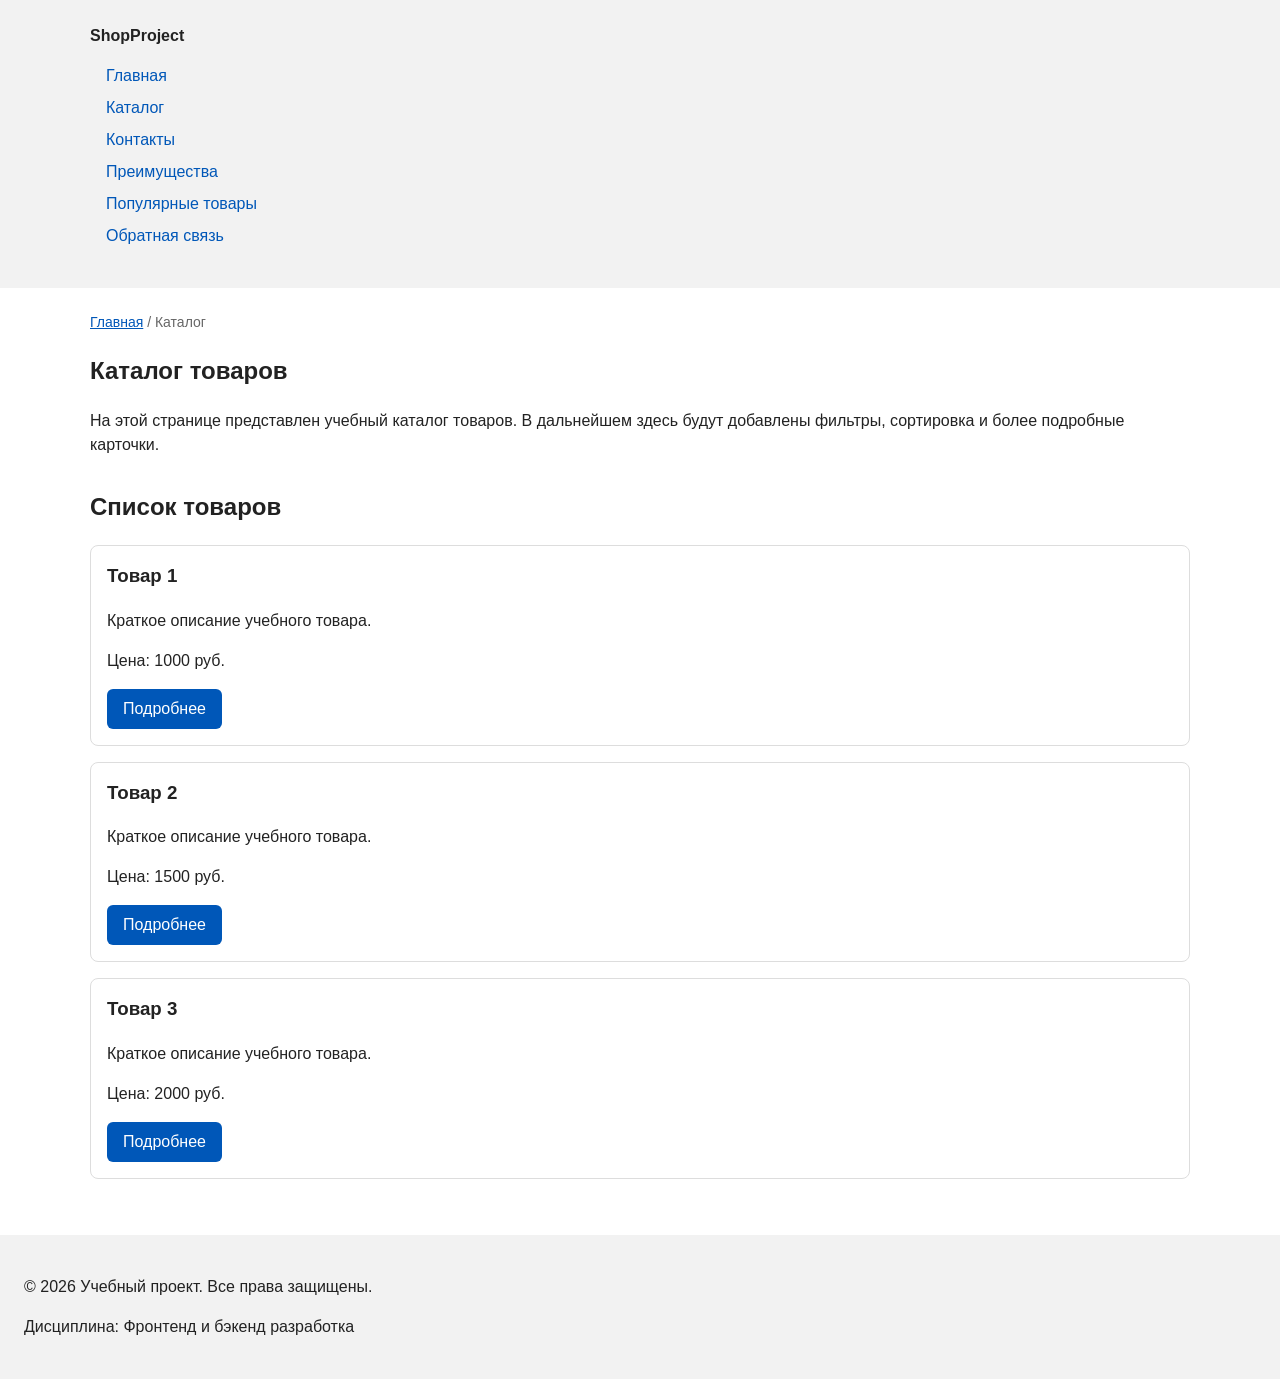
==== catalog.html @ edd0596a "feat: add multi-page structure navigation and anchors" ====
<!DOCTYPE html>
<html lang="ru">
<head>
  <meta charset="UTF-8">
  <meta name="viewport" content="width=device-width, initial-scale=1.0">
  <meta name="description" content="Каталог товаров учебного интернет-магазина.">
  <title>Каталог товаров — Учебный интернет-магазин</title>

  <link rel="stylesheet" href="css/style.css">
    
  <meta property="og:type" content="website">
  <meta property="og:title" content="Учебный интернет-магазин">
  <meta property="og:description" content="Учебный frontend-проект интернет-магазина.">
  <meta property="og:image" content="https://username.github.io/kr1-html-css-shop/images/preview.jpg">
</head>

<body>
  <header>
    <div class="site-header">
      <a class="site-logo" href="index.html">ShopProject</a>

      <nav class="site-nav" aria-label="Основная навигация">
        <ul class="site-nav__list">
          <li><a href="index.html">Главная</a></li>
          <li><a href="catalog.html">Каталог</a></li>
          <li><a href="contacts.html">Контакты</a></li>
          <li><a href="index.html#advantages">Преимущества</a></li>
          <li><a href="index.html#popular">Популярные товары</a></li>
          <li><a href="index.html#contacts">Обратная связь</a></li>
        </ul>
      </nav>
    </div>
  </header>

  <main>
    <nav class="breadcrumbs" aria-label="Хлебные крошки">
      <a href="index.html">Главная</a>
      <span>Каталог</span>
    </nav>

    <section class="section">
      <h1>Каталог товаров</h1>
      <p>
        На этой странице представлен учебный каталог товаров.
        В дальнейшем здесь будут добавлены фильтры, сортировка и более
        подробные карточки.
      </p>
    </section>

    <section class="section">
      <h2>Список товаров</h2>

      <article class="product-card">
        <h3>Товар 1</h3>
        <p>Краткое описание учебного товара.</p>
        <p>Цена: 1000 руб.</p>
        <a class="button" href="index.html#popular">Подробнее</a>
      </article>

      <article class="product-card">
        <h3>Товар 2</h3>
        <p>Краткое описание учебного товара.</p>
        <p>Цена: 1500 руб.</p>
        <a class="button" href="index.html#popular">Подробнее</a>
      </article>

      <article class="product-card">
        <h3>Товар 3</h3>
        <p>Краткое описание учебного товара.</p>
        <p>Цена: 2000 руб.</p>
        <a class="button" href="index.html#popular">Подробнее</a>
      </article>
    </section>
  </main>

  <footer>
    <p>&copy; 2026 Учебный проект. Все права защищены.</p>
    <p>Дисциплина: Фронтенд и бэкенд разработка</p>
  </footer>
</body>
</html>
---- css/style.css ----
/*
  Пока это обычная ссылка, но визуально она оформляется как кнопка.
*/
.button {
  display: inline-block;
  padding: 10px 16px;
  color: #ffffff;
  background-color: #0057b8;
  text-decoration: none;
  border-radius: 6px;
}

/*
  Простое состояние наведения для кнопки.
*/
.button:hover {
  background-color: #003f86;
}

/*
  Дополнительный информационный блок.
*/
.aside-info {
  max-width: 1100px;
  margin: 0 auto 32px;
  padding: 16px;
  border-left: 4px solid #0057b8;
  background-color: #f7f7f7;
}

/*
  Модальное окно.
  Элемент dialog сам умеет открываться поверх страницы.
*/
.order-dialog {
  width: min(100% - 32px, 560px);
  padding: 24px;
  border: none;
  border-radius: 12px;
}

/*
  Затемнение фона за модальным окном.
*/
.order-dialog::backdrop {
  background-color: rgba(0, 0, 0, 0.5);
}

/*
  Поле формы.
  Каждый блок получает нижний отступ.
*/
.form-field {
  margin-bottom: 16px;
}

/*
  Подпись поля.
*/
.form-field label {
  display: block;
  margin-bottom: 6px;
}

/*
  Основные поля формы.
*/
.form-field input,
.form-field select,
.form-field textarea {
  width: 100%;
  padding: 10px 12px;
  border: 1px solid #cccccc;
  border-radius: 6px;
  font: inherit;
}

/*
  Checkbox не должен занимать всю ширину.
*/
.form-field input[type="checkbox"] {
  width: auto;
}

/*
  Подсказка под полем телефона.
*/
.form-field small {
  display: block;
  margin-top: 4px;
  color: #666666;
}

/*
  Видимый фокус для клавиатурной навигации.
*/
.form-field input:focus-visible,
.form-field select:focus-visible,
.form-field textarea:focus-visible,
.form-actions button:focus-visible {
  outline: 2px solid #0057b8;
  outline-offset: 2px;
}

/*
  Подсветка ошибочных полей.
  Атрибут aria-invalid будет добавляться через JavaScript.
*/
[aria-invalid="true"] {
  border-color: #b00020;
}

/*
  Кнопки формы.
*/
.form-actions {
  display: flex;
  gap: 12px;
  margin-top: 20px;
}

/*
  Сообщение об успешной отправке.
*/
.success-message {
  max-width: 1100px;
  margin: 24px auto;
  padding: 16px;
  border-left: 4px solid #168a2f;
  background-color: #eefaf0;
}



/* ===============================
   1. Переменные проекта
   =============================== */
   :root {
        /* Основные цвета проекта */
        --color-bg: #ffffff;
        --color-text: #222222;
        --color-muted: #666666;
        --color-primary: #0057b8;
        --color-primary-dark: #003f86;
        --color-border: #dddddd;
        --color-surface: #f7f7f7;
        --color-surface-accent: #eef5ff;
        --color-danger: #b00020;
        --color-success: #168a2f;
        --color-success-bg: #eefaf0;
        --color-white: #ffffff;
        --gray: #f2f2f2;

        /* Отступы */
        --space-xs: 4px;
        --space-sm: 8px;
        --space-md: 16px;
        --space-lg: 24px;
        --space-xl: 32px;

        /* Скругления */
        --radius-sm: 6px;
        --radius-md: 8px;
        --radius-lg: 12px;

        /* Размеры */
        --container-width: 1100px;
   }
/* ===============================
   2. Базовые стили
   =============================== */
    /* 
    Универсальное правило для всех элементов.
    border-box делает расчёт размеров более понятным:
    width включает content, padding и border.
    */
    * {
        box-sizing: border-box;
    }
    html {
        scroll-behavior: smooth;
    }
    /*
    Убираем стандартный внешний отступ браузера у body.
    Без этого вокруг страницы может появиться белая рамка.
    */
    body {
        margin: 0;
        font-family: Arial, sans-serif;
        line-height: 1.5;
        color: var(--color-text);
        background-color: var(--color-bg);
    }
    /*
    Задаём внутренние отступы для основных областей страницы.
    Это делает содержимое визуально отделённым от краёв окна браузера.
    */
    header,
    main,
    footer {
        padding: var(--space-lg);
    }
    /*
    Оформляем шапку страницы.
    Пока используется простой светло-серый фон. 
    Оформляем подвал страницы тем же фоном,
    чтобы визуально отделить его от основного содержимого.
    */
    header, footer {
         background-color: var(--gray);
    }
    /*
    Ограничиваем ширину содержимого шапки,
    чтобы оно не растягивалось слишком сильно на широких экранах.
    */
    .site-header {
        max-width: 1100px;
        margin: 0 auto;
    }
    /*
    Оформляем текстовый логотип.
    */
    .site-logo {
        font-weight: bold;
        text-decoration: none;
        color: var(--color-text);
    }
    :target {
        outline: 2px dashed var(--color-primary);
        outline-offset: 4px;
    }
/* ===============================
   3. Общие элементы интерфейса
   =============================== */
    a {
        color: var(--color-primary);
    }

    a:hover {
        color: var(--color-primary-dark);
    }

    a:focus-visible {
        outline: 2px solid var(--color-primary);
        outline-offset: 3px;
    }
    .button {
        display: inline-block;
        padding: var(--space-sm) var(--space-md);
        color: var(--color-white);
        background-color: var(--color-primary);
        text-decoration: none;
        border: none;
        border-radius: var(--radius-sm);
        cursor: pointer;
    }

    .button:hover {
        background-color: var(--color-primary-dark);
        color: var(--color-bg);
    }

    .button:focus-visible {
        outline: 2px solid var(--color-primary);
        outline-offset: 3px;
    }

    .button:disabled {
        opacity: 0.6;
        cursor: not-allowed;
    }
    .form-actions button {
        display: inline-block;
        padding: var(--space-sm) var(--space-md);
        color: var(--color-white);
        background-color: var(--color-primary);
        text-decoration: none;
        border: none;
        border-radius: var(--radius-sm);
        cursor: pointer;
    }
    .form-actions button:hover {
        background-color: var(--color-primary-dark);
        color: var(--color-bg);
    }

/* ===============================
   4. Компоненты страницы
   =============================== */
   /*
    Убираем стандартные отступы и маркеры списка навигации.
    */
    .site-nav__list {
        padding: 0;
        margin: var(--space-md);
        list-style: none;
    }

    /*
    Добавляем расстояние между пунктами меню.
    */
    .site-nav__list li {
        margin-bottom: var(--space-sm);
    }

    /*
    Оформляем ссылки меню.
    */
    .site-nav__list a {
        color: var(--color-primary);
        text-decoration: none;
    }

    /*
    При наведении мыши подчёркиваем ссылку.
    Подробно состояния интерфейса будут рассмотрены в практической работе 1.7.
    */
    .site-nav__list a:hover {
         text-decoration: underline;
    }
    .hero {
        max-width: var(--container-width);
        margin: 0 auto var(--space-xl);
        padding: var(--space-xl) var(--space-lg);
        background-color: var(--color-surface-accent);
        border-radius: var(--radius-lg);
    }

    .section {
        max-width: var(--container-width);
        margin: 0 auto var(--space-xl);
    }

    .section h2 {
        margin-top: 0;
    }
    .product-card {
        margin-bottom: var(--space-md);
        padding: var(--space-md);
        border: 1px solid var(--color-border);
        border-radius: var(--radius-md);
        background-color: var(--color-bg);
    }

    .product-card:hover {
         border-color: var(--color-primary);
    }

    .product-card h3 {
         margin-top: 0;
    }
    .aside-info {
        max-width: var(--container-width);
        margin: 0 auto var(--space-xl);
        padding: var(--space-md);
        border-left: 4px solid var(--color-primary);
        background-color: var(--color-surface);
    }
    .breadcrumbs {
        max-width: var(--container-width);
        margin: 0 auto var(--space-md);
        font-size: 14px;
        color: var(--color-muted);
    }

    .breadcrumbs a {
        color: var(--color-primary);
    }

    .breadcrumbs span::before {
        content: " / ";
        color: var(--color-muted);
    }

/* ===============================
   5. Форма и модальное окно
   =============================== */
    .order-dialog {
        width: min(100% - 32px, 560px);
        padding: var(--space-lg);
        border: none;
        border-radius: var(--radius-lg);
    }
    .order-dialog::backdrop {
        background-color: rgba(0, 0, 0, 0.5);
    }
    .form-field {
        margin-bottom: var(--space-md);
    }
    .form-field label {
        display: block;
        margin-bottom: var(--space-xs);
    }
    .form-field input,
    .form-field select,
    .form-field textarea {
        width: 100%;
        padding: 10px 12px;
        border: 1px solid var(--color-border);
        border-radius: var(--radius-sm);
        font: inherit;
    }
    .form-field input[type="checkbox"] {
        width: auto;
    }
    .form-field small {
        display: block;
        margin-top: var(--space-xs);
        color: var(--color-muted);
    }
    .form-field input:hover,
    .form-field select:hover,
    .form-field textarea:hover {
        border-color: var(--color-primary);
    }
    .form-field input:focus-visible,
    .form-field select:focus-visible,
    .form-field textarea:focus-visible,
    .form-actions button:focus-visible {
        outline: 2px solid var(--color-primary);
        outline-offset: 3px;
    }
    [aria-invalid="true"] {
        border-color: var(--color-danger);
    }
    .success-message {
        max-width: var(--container-width);
        margin: var(--space-lg) auto;
        padding: var(--space-md);
        border-left: 4px solid var(--color-success);
        background-color: var(--color-success-bg);
    }
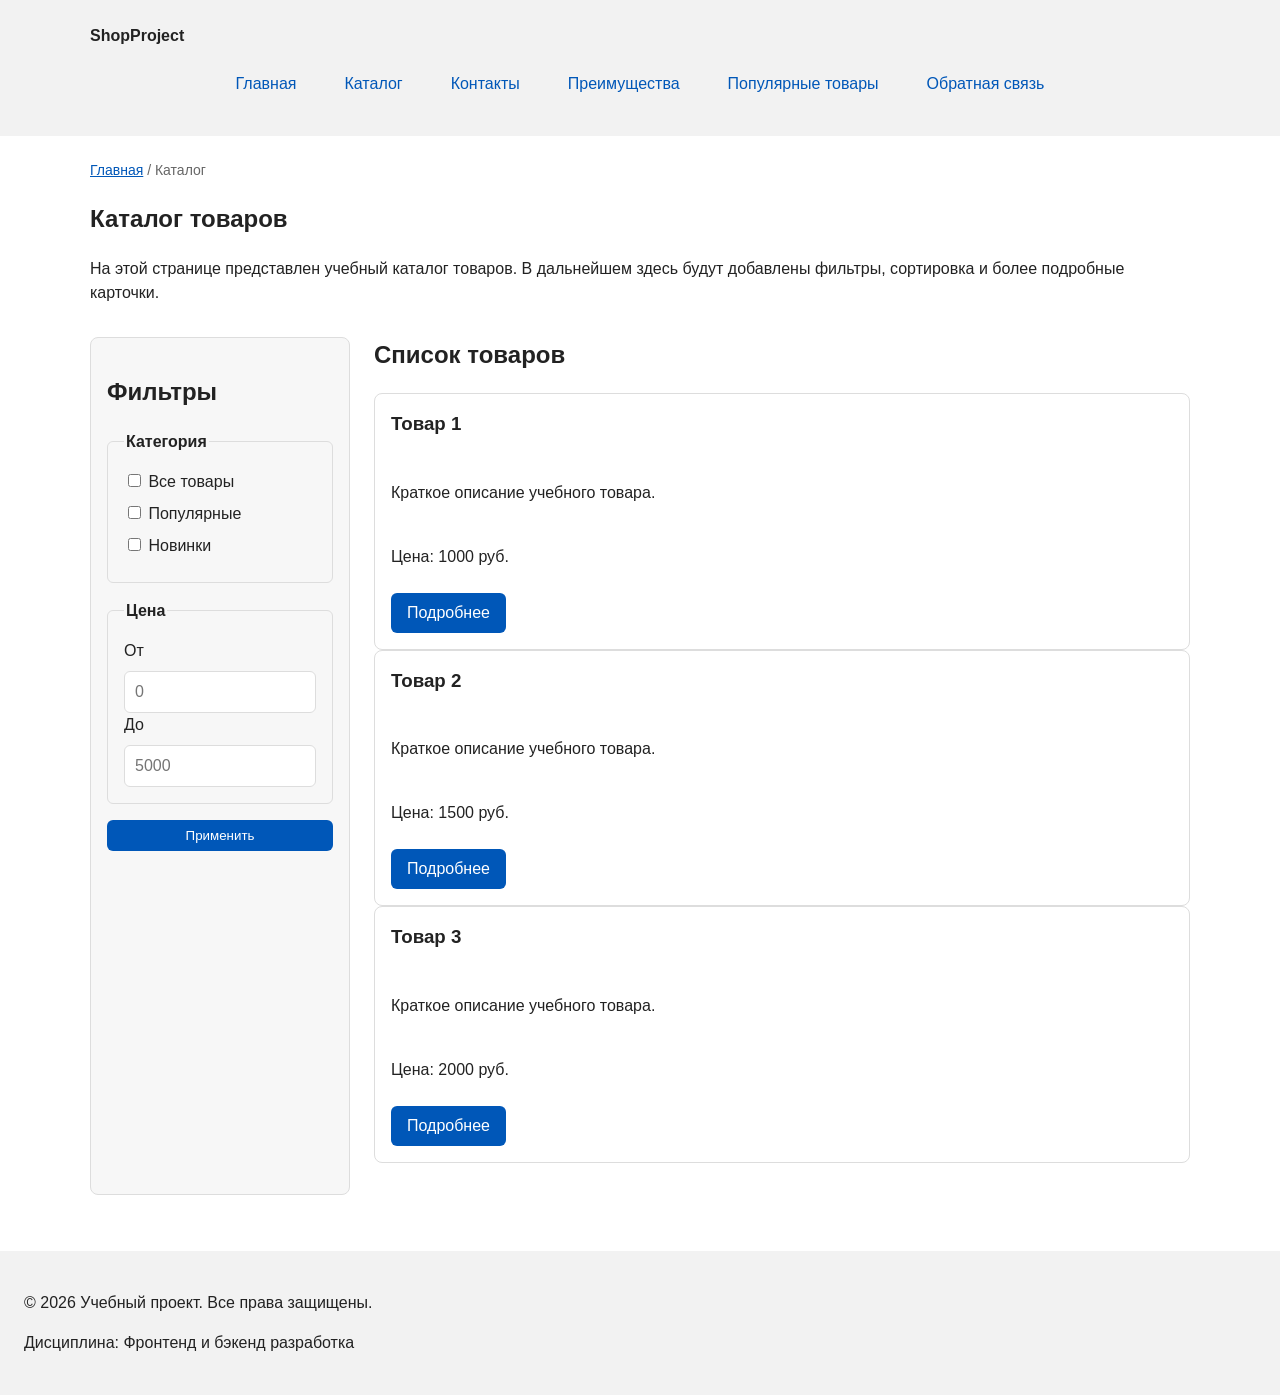
==== commit 12c5af22: "feat: add flex navigation and grid catalog layout" ====
--- a/catalog.html
+++ b/catalog.html
@@ -46,31 +46,72 @@
         подробные карточки.
       </p>
     </section>
+    <section class="catalog-layout">
+      <aside class="catalog-filters">
+        <h2>Фильтры</h2>
 
-    <section class="section">
-      <h2>Список товаров</h2>
+        <form class="filters-form" action="#" method="get">
+          <fieldset>
+            <legend>Категория</legend>
 
-      <article class="product-card">
-        <h3>Товар 1</h3>
-        <p>Краткое описание учебного товара.</p>
-        <p>Цена: 1000 руб.</p>
-        <a class="button" href="index.html#popular">Подробнее</a>
-      </article>
+            <label>
+              <input type="checkbox" name="category" value="all">
+              Все товары
+            </label>
 
-      <article class="product-card">
-        <h3>Товар 2</h3>
-        <p>Краткое описание учебного товара.</p>
-        <p>Цена: 1500 руб.</p>
-        <a class="button" href="index.html#popular">Подробнее</a>
-      </article>
+            <label>
+              <input type="checkbox" name="category" value="popular">
+              Популярные
+            </label>
 
-      <article class="product-card">
-        <h3>Товар 3</h3>
-        <p>Краткое описание учебного товара.</p>
-        <p>Цена: 2000 руб.</p>
-        <a class="button" href="index.html#popular">Подробнее</a>
-      </article>
+            <label>
+              <input type="checkbox" name="category" value="new">
+              Новинки
+            </label>
+          </fieldset>
+
+          <fieldset>
+            <legend>Цена</legend>
+
+            <label for="price-from">От</label>
+            <input id="price-from" name="price-from" type="number" min="0" placeholder="0">
+
+            <label for="price-to">До</label>
+            <input id="price-to" name="price-to" type="number" min="0" placeholder="5000">
+          </fieldset>
+
+          <button class="button" type="submit">Применить</button>
+        </form>
+      </aside>
+
+      <section class="catalog-products">
+        <section class="section">
+          <h2>Список товаров</h2>
+
+          <article class="product-card">
+            <h3>Товар 1</h3>
+            <p>Краткое описание учебного товара.</p>
+            <p>Цена: 1000 руб.</p>
+            <a class="button" href="index.html#popular">Подробнее</a>
+          </article>
+
+          <article class="product-card">
+            <h3>Товар 2</h3>
+            <p>Краткое описание учебного товара.</p>
+            <p>Цена: 1500 руб.</p>
+            <a class="button" href="index.html#popular">Подробнее</a>
+          </article>
+
+          <article class="product-card">
+            <h3>Товар 3</h3>
+            <p>Краткое описание учебного товара.</p>
+            <p>Цена: 2000 руб.</p>
+            <a class="button" href="index.html#popular">Подробнее</a>
+          </article>
+        </section>
+      </section>
     </section>
+
   </main>
 
   <footer>
--- a/css/style.css
+++ b/css/style.css
@@ -290,12 +290,16 @@
    /*
     Убираем стандартные отступы и маркеры списка навигации.
     */
-    .site-nav__list {
-        padding: 0;
-        margin: var(--space-md);
-        list-style: none;
-    }
-
+  .site-nav__list {
+      display: flex;
+      flex-wrap: wrap;
+      justify-content: center;
+      align-items: center;
+      gap: var(--space-md);
+      padding: 0;
+      margin: var(--space-md) 0 0;
+      list-style: none;
+  }
     /*
     Добавляем расстояние между пунктами меню.
     */
@@ -307,16 +311,19 @@
     Оформляем ссылки меню.
     */
     .site-nav__list a {
+        display: inline-block;
+        padding: var(--space-sm) var(--space-md);
         color: var(--color-primary);
         text-decoration: none;
-    }
-
+        border-radius: var(--radius-sm);
+    }
     /*
     При наведении мыши подчёркиваем ссылку.
     Подробно состояния интерфейса будут рассмотрены в практической работе 1.7.
     */
     .site-nav__list a:hover {
-         text-decoration: underline;
+        color: var(--color-white);
+        background-color: var(--color-primary);
     }
     .hero {
         max-width: var(--container-width);
@@ -330,22 +337,31 @@
         max-width: var(--container-width);
         margin: 0 auto var(--space-xl);
     }
-
     .section h2 {
         margin-top: 0;
     }
+    .products-grid {
+        display: grid;
+        grid-template-columns: repeat(3, 1fr);
+        gap: var(--space-lg);
+    }
     .product-card {
-        margin-bottom: var(--space-md);
+        display: flex;
+        flex-direction: column;
+        gap: var(--space-sm);
+        margin-bottom: 0;
         padding: var(--space-md);
         border: 1px solid var(--color-border);
         border-radius: var(--radius-md);
         background-color: var(--color-bg);
     }
-
+    .product-card .button {
+        margin-top: auto;
+        align-self: flex-start;
+    }
     .product-card:hover {
          border-color: var(--color-primary);
     }
-
     .product-card h3 {
          margin-top: 0;
     }
@@ -371,6 +387,56 @@
         content: " / ";
         color: var(--color-muted);
     }
+    .catalog-layout {
+      max-width: var(--container-width);
+      margin: 0 auto var(--space-xl);
+      display: grid;
+      grid-template-columns: 260px 1fr;
+      grid-template-areas: "filters products";
+      gap: var(--space-lg);
+    }
+
+    .catalog-filters {
+      grid-area: filters;
+      padding: var(--space-md);
+      border: 1px solid var(--color-border);
+      border-radius: var(--radius-md);
+      background-color: var(--color-surface);
+    }
+
+    .catalog-products {
+      grid-area: products;
+    }
+    .filters-form {
+      display: grid;
+      gap: var(--space-md);
+    }
+
+    .filters-form fieldset {
+      margin: 0;
+      padding: var(--space-md);
+      border: 1px solid var(--color-border);
+      border-radius: var(--radius-sm);
+    }
+
+    .filters-form legend {
+      font-weight: 700;
+    }
+
+    .filters-form label {
+      display: block;
+      margin-bottom: var(--space-sm);
+    }
+
+    .filters-form input[type="number"] {
+      width: 100%;
+      padding: 8px 10px;
+      border: 1px solid var(--color-border);
+      border-radius: var(--radius-sm);
+      font: inherit;
+    }
+
+
 
 /* ===============================
    5. Форма и модальное окно
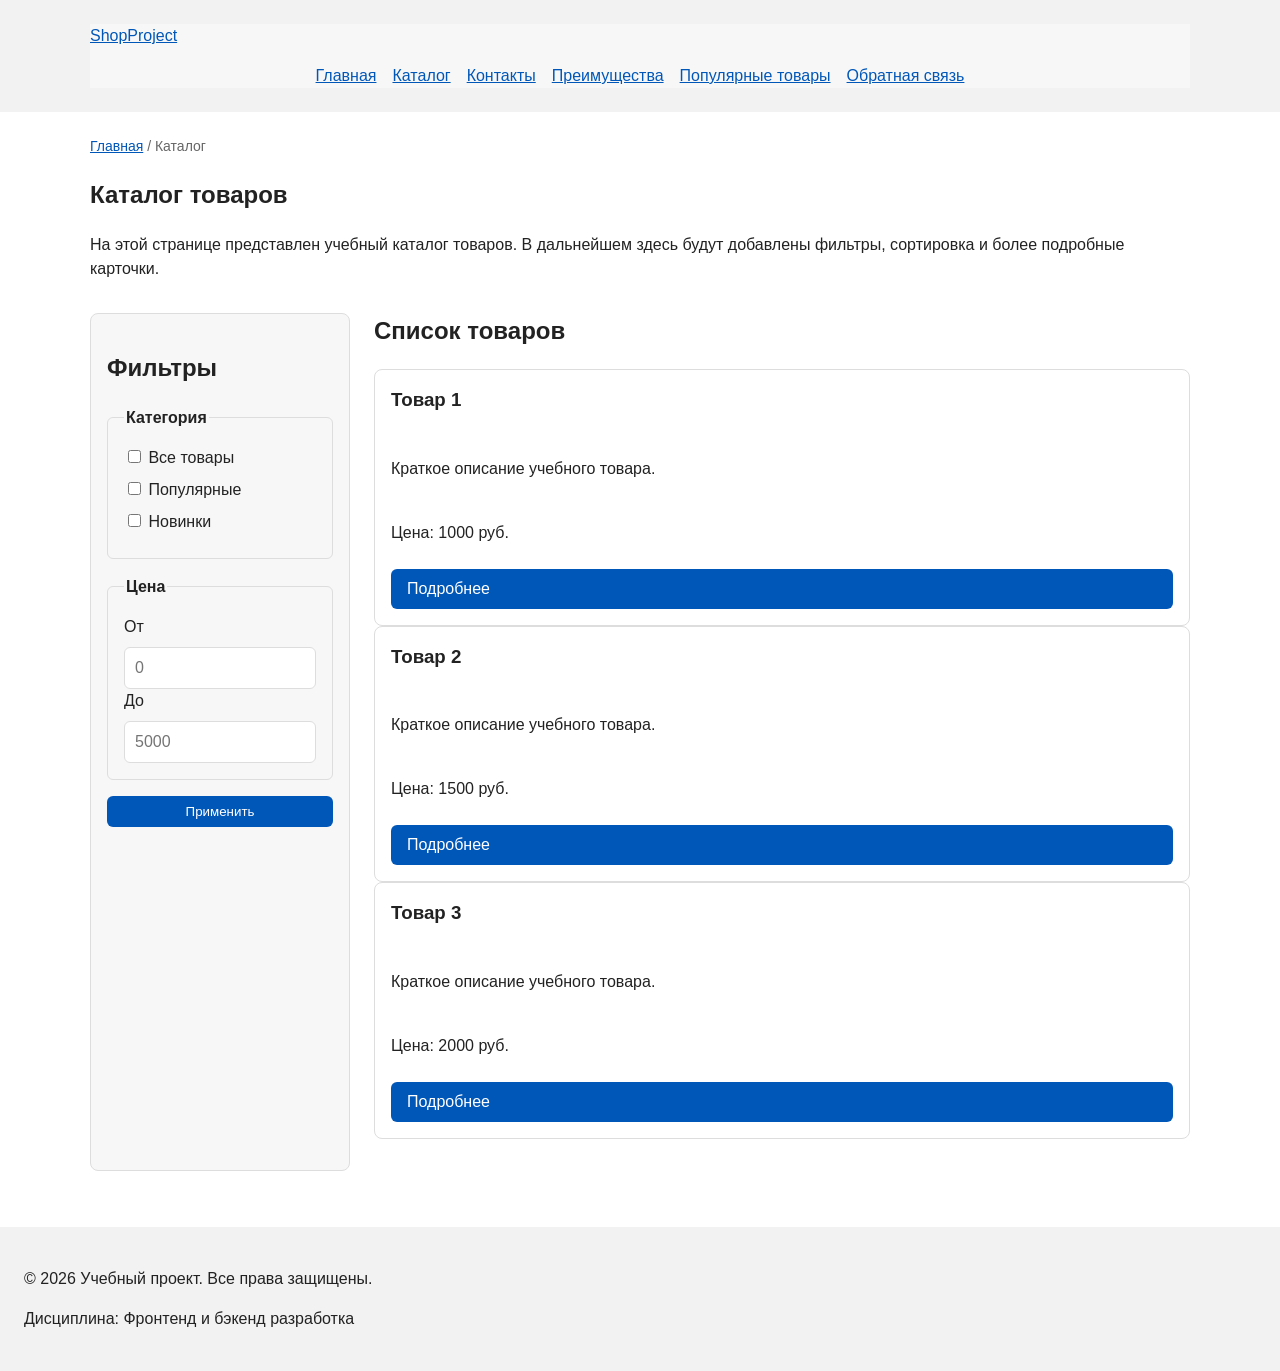
==== commit d705d109: "refactor: apply BEM naming to CSS classes" ====
--- a/catalog.html
+++ b/catalog.html
@@ -34,8 +34,8 @@
 
   <main>
     <nav class="breadcrumbs" aria-label="Хлебные крошки">
-      <a href="index.html">Главная</a>
-      <span>Каталог</span>
+      <a class="breadcrumbs__link" href="index.html">Главная</a>
+      <span class="breadcrumbs__current">Каталог</span>
     </nav>
 
     <section class="section">
--- a/css/style.css
+++ b/css/style.css
@@ -216,14 +216,21 @@
     .site-header {
         max-width: 1100px;
         margin: 0 auto;
+        background-color: var(--color-surface);
     }
     /*
     Оформляем текстовый логотип.
     */
-    .site-logo {
-        font-weight: bold;
+    .site-header__inner {
+        max-width: var(--container-width);
+        margin: 0 auto;
+        padding: var(--space-lg);
+    }
+
+    .site-header__logo {
+        font-weight: 700;
+        color: var(--color-text);
         text-decoration: none;
-        color: var(--color-text);
     }
     :target {
         outline: 2px dashed var(--color-primary);
@@ -290,7 +297,17 @@
    /*
     Убираем стандартные отступы и маркеры списка навигации.
     */
-  .site-nav__list {
+    .site-nav__list {
+        display: flex;
+        flex-wrap: wrap;
+        justify-content: center;
+        align-items: center;
+        gap: var(--space-md);
+        padding: 0;
+        margin: var(--space-md) 0 0;
+        list-style: none;
+    }
+    .site-nav__list {
       display: flex;
       flex-wrap: wrap;
       justify-content: center;
@@ -299,32 +316,31 @@
       padding: 0;
       margin: var(--space-md) 0 0;
       list-style: none;
-  }
-    /*
-    Добавляем расстояние между пунктами меню.
-    */
-    .site-nav__list li {
-        margin-bottom: var(--space-sm);
-    }
-
-    /*
-    Оформляем ссылки меню.
-    */
-    .site-nav__list a {
-        display: inline-block;
-        padding: var(--space-sm) var(--space-md);
-        color: var(--color-primary);
-        text-decoration: none;
-        border-radius: var(--radius-sm);
-    }
-    /*
-    При наведении мыши подчёркиваем ссылку.
-    Подробно состояния интерфейса будут рассмотрены в практической работе 1.7.
-    */
-    .site-nav__list a:hover {
-        color: var(--color-white);
-        background-color: var(--color-primary);
-    }
+    }
+
+    .site-nav__link {
+      display: inline-block;
+      padding: var(--space-sm) var(--space-md);
+      color: var(--color-primary);
+      text-decoration: none;
+      border-radius: var(--radius-sm);
+    }
+
+    .site-nav__link:hover {
+      color: var(--color-white);
+      background-color: var(--color-primary);
+    }
+
+    .site-nav__link:focus-visible {
+      outline: 2px solid var(--color-primary);
+      outline-offset: 3px;
+    }
+
+    .site-nav__link--active {
+      color: var(--color-white);
+      background-color: var(--color-primary);
+    }
+
     .hero {
         max-width: var(--container-width);
         margin: 0 auto var(--space-xl);
@@ -346,24 +362,50 @@
         gap: var(--space-lg);
     }
     .product-card {
-        display: flex;
-        flex-direction: column;
-        gap: var(--space-sm);
-        margin-bottom: 0;
-        padding: var(--space-md);
-        border: 1px solid var(--color-border);
-        border-radius: var(--radius-md);
-        background-color: var(--color-bg);
-    }
-    .product-card .button {
-        margin-top: auto;
-        align-self: flex-start;
+      display: flex;
+      flex-direction: column;
+      gap: var(--space-sm);
+      padding: var(--space-md);
+      border: 1px solid var(--color-border);
+      border-radius: var(--radius-md);
+      background-color: var(--color-bg);
     }
     .product-card:hover {
-         border-color: var(--color-primary);
+      border-color: var(--color-primary);
     }
     .product-card h3 {
          margin-top: 0;
+    }
+    .product-card--featured {
+      border-color: var(--color-primary);
+    }
+
+    .product-card--discount {
+      border-color: var(--color-danger);
+    }
+
+    .product-card__title {
+      margin: 0;
+      color: var(--color-text);
+    }
+
+    .product-card__description {
+      margin: 0;
+      color: var(--color-muted);
+    }
+
+    .product-card__price {
+      margin: 0;
+      font-weight: 700;
+    }
+
+    .product-card--discount .product-card__price {
+      color: var(--color-danger);
+    }
+
+    .product-card__button {
+      margin-top: auto;
+      align-self: flex-start;
     }
     .aside-info {
         max-width: var(--container-width);
@@ -373,10 +415,19 @@
         background-color: var(--color-surface);
     }
     .breadcrumbs {
-        max-width: var(--container-width);
-        margin: 0 auto var(--space-md);
-        font-size: 14px;
-        color: var(--color-muted);
+      max-width: var(--container-width);
+      margin: 0 auto var(--space-md);
+      font-size: 14px;
+      color: var(--color-muted);
+    }
+
+    .breadcrumbs__link {
+      color: var(--color-primary);
+    }
+
+    .breadcrumbs__current::before {
+      content: " / ";
+      color: var(--color-muted);
     }
 
     .breadcrumbs a {
@@ -496,3 +547,48 @@
         border-left: 4px solid var(--color-success);
         background-color: var(--color-success-bg);
     }
+    .order-form__field {
+      margin-bottom: var(--space-md);
+    }
+
+    .order-form__label {
+      display: block;
+      margin-bottom: var(--space-xs);
+    }
+
+    .order-form__input,
+    .order-form__select,
+    .order-form__textarea {
+      width: 100%;
+      padding: 10px 12px;
+      border: 1px solid var(--color-border);
+      border-radius: var(--radius-sm);
+      font: inherit;
+    }
+
+    .order-form__input:hover,
+    .order-form__select:hover,
+    .order-form__textarea:hover {
+      border-color: var(--color-primary);
+    }
+
+    .order-form__input:focus-visible,
+    .order-form__select:focus-visible,
+    .order-form__textarea:focus-visible {
+      outline: 2px solid var(--color-primary);
+      outline-offset: 3px;
+    }
+
+    .order-form__actions {
+      display: flex;
+      gap: var(--space-md);
+      margin-top: var(--space-lg);
+    }
+    .order-dialog::backdrop {
+      background-color: rgba(0, 0, 0, 0.5);
+    }
+
+    .order-dialog__title {
+      margin-top: 0;
+    }
+
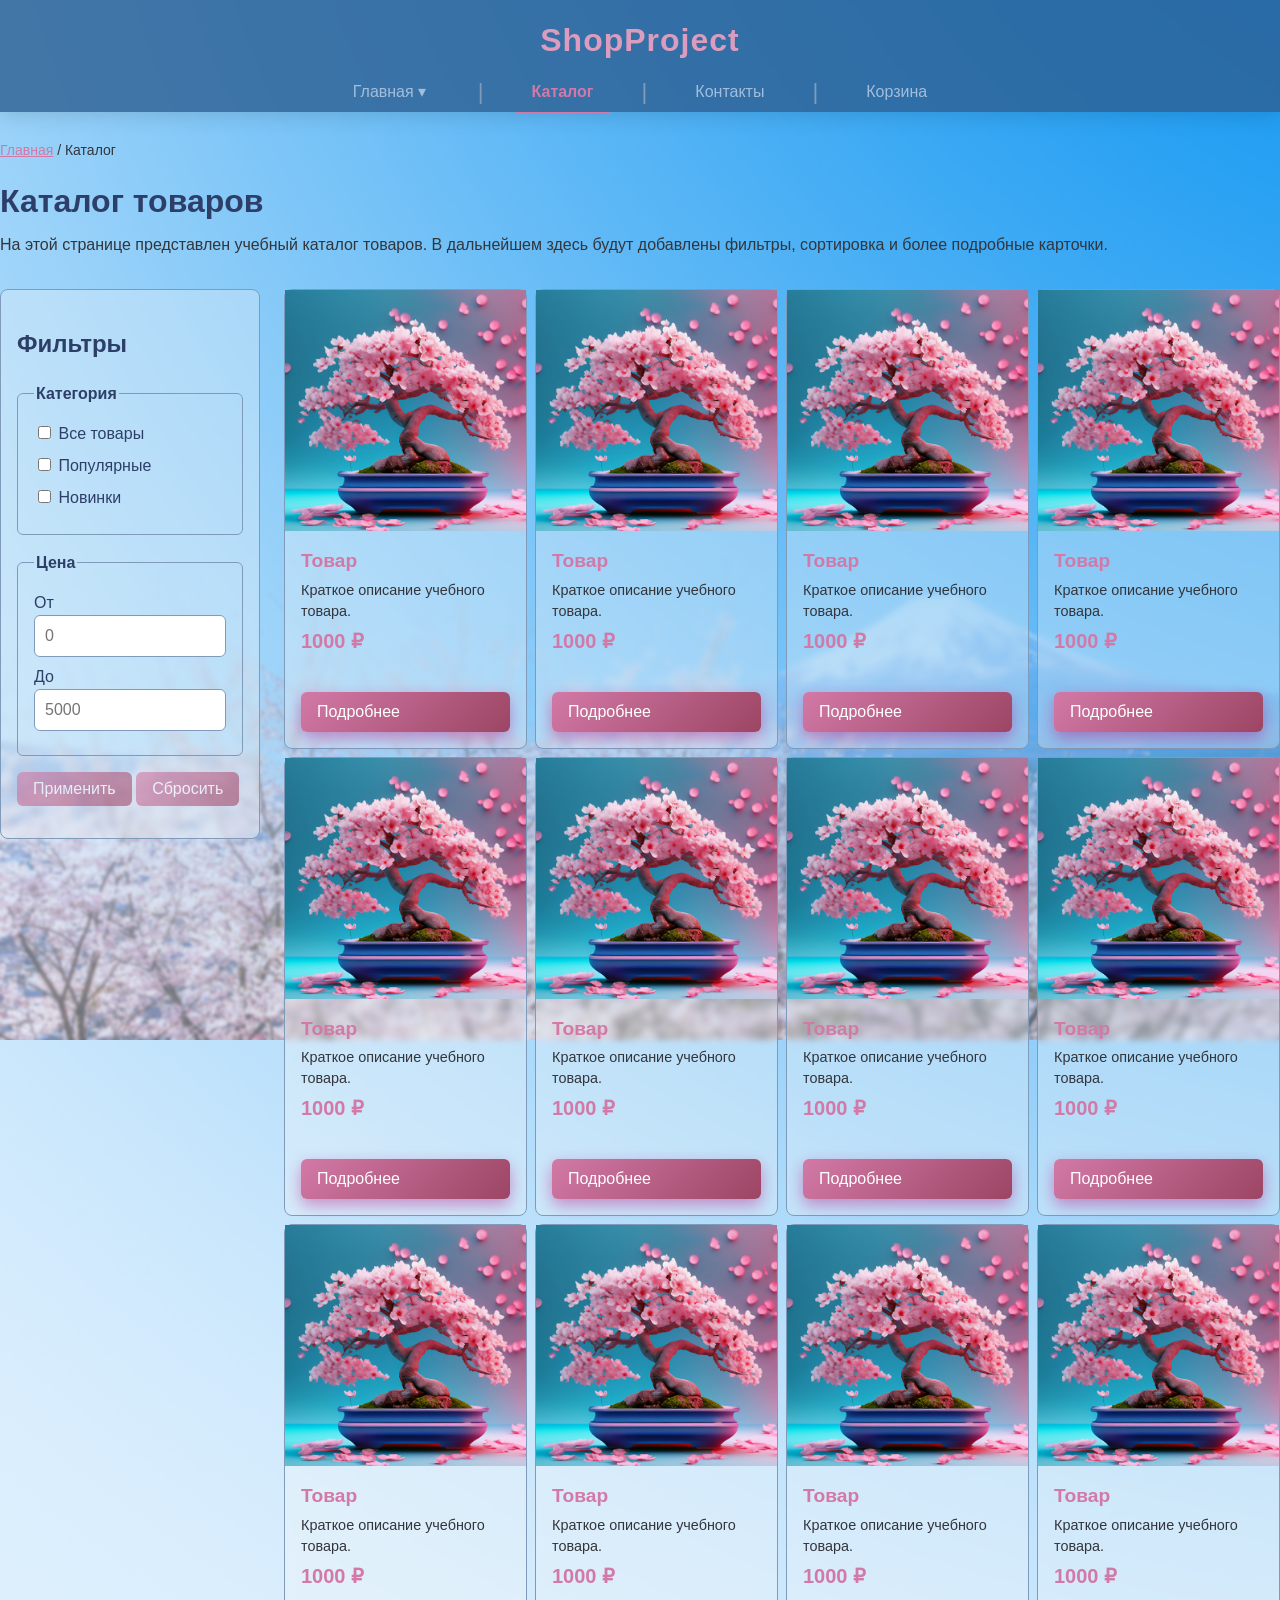
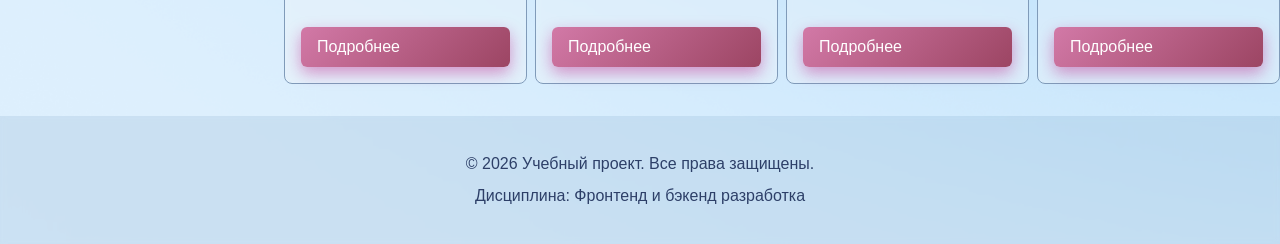
==== commit 75b9309a: "fix: prepare HTML CSS project for submission" ====
--- a/catalog.html
+++ b/catalog.html
@@ -7,7 +7,7 @@
   <title>Каталог товаров — Учебный интернет-магазин</title>
 
   <link rel="stylesheet" href="css/style.css">
-    
+
   <meta property="og:type" content="website">
   <meta property="og:title" content="Учебный интернет-магазин">
   <meta property="og:description" content="Учебный frontend-проект интернет-магазина.">
@@ -15,18 +15,30 @@
 </head>
 
 <body>
-  <header>
-    <div class="site-header">
-      <a class="site-logo" href="index.html">ShopProject</a>
+  <header class="site-header">
+    <div class="site-header__inner">
+      <a class="site-header__logo" href="index.html">ShopProject</a>
 
       <nav class="site-nav" aria-label="Основная навигация">
         <ul class="site-nav__list">
-          <li><a href="index.html">Главная</a></li>
-          <li><a href="catalog.html">Каталог</a></li>
-          <li><a href="contacts.html">Контакты</a></li>
-          <li><a href="index.html#advantages">Преимущества</a></li>
-          <li><a href="index.html#popular">Популярные товары</a></li>
-          <li><a href="index.html#contacts">Обратная связь</a></li>
+          <li class="site-nav__item site-nav__item--has-submenu">
+            <a class="site-nav__link" href="index.html">
+              Главная <span class="site-nav__caret">▾</span>
+            </a>
+            <ul class="site-nav__submenu">
+              <li><a class="site-nav__sublink" href="index.html#advantages">Преимущества</a></li>
+              <li><a class="site-nav__sublink" href="index.html#popular">Популярные товары</a></li>
+            </ul>
+          </li>
+          <li class="site-nav__item">
+            <a class="site-nav__link site-nav__link--active" href="catalog.html">Каталог</a>
+          </li>
+          <li class="site-nav__item">
+            <a class="site-nav__link" href="contacts.html">Контакты</a>
+          </li>
+          <li class="site-nav__item">
+            <a class="site-nav__link" href="order.html">Корзина</a>
+          </li>
         </ul>
       </nav>
     </div>
@@ -38,85 +50,266 @@
       <span class="breadcrumbs__current">Каталог</span>
     </nav>
 
-    <section class="section">
-      <h1>Каталог товаров</h1>
-      <p>
+    <section class="section catalog-intro">
+      <h1 class="catalog-intro__title">Каталог товаров</h1>
+      <p class="catalog-intro__text">
         На этой странице представлен учебный каталог товаров.
         В дальнейшем здесь будут добавлены фильтры, сортировка и более
         подробные карточки.
       </p>
     </section>
+
     <section class="catalog-layout">
       <aside class="catalog-filters">
-        <h2>Фильтры</h2>
+        <h2 class="catalog-filters__title">Фильтры</h2>
 
         <form class="filters-form" action="#" method="get">
-          <fieldset>
-            <legend>Категория</legend>
-
-            <label>
-              <input type="checkbox" name="category" value="all">
-              Все товары
+          <fieldset class="filters-form__group">
+            <legend class="filters-form__legend">Категория</legend>
+
+            <label class="filters-form__option">
+              <input class="filters-form__checkbox" type="checkbox" name="category" value="all">
+              <span>Все товары</span>
             </label>
 
-            <label>
-              <input type="checkbox" name="category" value="popular">
-              Популярные
+            <label class="filters-form__option">
+              <input class="filters-form__checkbox" type="checkbox" name="category" value="popular">
+              <span>Популярные</span>
             </label>
 
-            <label>
-              <input type="checkbox" name="category" value="new">
-              Новинки
+            <label class="filters-form__option">
+              <input class="filters-form__checkbox" type="checkbox" name="category" value="new">
+              <span>Новинки</span>
             </label>
           </fieldset>
 
-          <fieldset>
-            <legend>Цена</legend>
-
-            <label for="price-from">От</label>
-            <input id="price-from" name="price-from" type="number" min="0" placeholder="0">
-
-            <label for="price-to">До</label>
-            <input id="price-to" name="price-to" type="number" min="0" placeholder="5000">
+          <fieldset class="filters-form__group">
+            <legend class="filters-form__legend">Цена</legend>
+
+            <div class="filters-form__range">
+              <label class="filters-form__range-item" for="price-from">
+                <span class="filters-form__range-label">От</span>
+                <input
+                  class="filters-form__input"
+                  id="price-from"
+                  name="price-from"
+                  type="number"
+                  min="0"
+                  placeholder="0"
+                >
+              </label>
+
+              <label class="filters-form__range-item" for="price-to">
+                <span class="filters-form__range-label">До</span>
+                <input
+                  class="filters-form__input"
+                  id="price-to"
+                  name="price-to"
+                  type="number"
+                  min="0"
+                  placeholder="5000"
+                >
+              </label>
+            </div>
           </fieldset>
 
-          <button class="button" type="submit">Применить</button>
+          <div class="filters-form__actions">
+            <button class="button button--primary filters-form__submit" type="submit" disabled>Применить</button>
+            <button class="button button--secondary filters-form__reset" type="reset" disabled>Сбросить</button>
+          </div>
         </form>
       </aside>
 
-      <section class="catalog-products">
-        <section class="section">
-          <h2>Список товаров</h2>
-
-          <article class="product-card">
-            <h3>Товар 1</h3>
-            <p>Краткое описание учебного товара.</p>
-            <p>Цена: 1000 руб.</p>
-            <a class="button" href="index.html#popular">Подробнее</a>
-          </article>
-
-          <article class="product-card">
-            <h3>Товар 2</h3>
-            <p>Краткое описание учебного товара.</p>
-            <p>Цена: 1500 руб.</p>
-            <a class="button" href="index.html#popular">Подробнее</a>
-          </article>
-
-          <article class="product-card">
-            <h3>Товар 3</h3>
-            <p>Краткое описание учебного товара.</p>
-            <p>Цена: 2000 руб.</p>
-            <a class="button" href="index.html#popular">Подробнее</a>
-          </article>
-        </section>
+        <div class="products-grid products-grid--catalog">
+
+                    <article class="product-card">
+            <a class="product-card__media" href="product.html" aria-label="Товар 1 — подробнее">
+              <img class="product-card__image" src="images/product-0.jpg" alt="Товар 1" width="400" height="300" loading="lazy">
+            </a>
+            <div class="product-card__body">
+              <h3 class="product-card__title">
+                <a class="product-card__link" href="product.html">Товар</a>
+              </h3>
+              <p class="product-card__description">Краткое описание учебного товара.</p>
+              <p class="product-card__price">1000 ₽</p>
+            </div>
+            <div class="product-card__actions">
+              <a class="button button--secondary product-card__button" href="product.html">Подробнее</a>
+            </div>
+          </article>
+          <article class="product-card">
+            <a class="product-card__media" href="product.html" aria-label="Товар 1 — подробнее">
+              <img class="product-card__image" src="images/product-0.jpg" alt="Товар 1" width="400" height="300" loading="lazy">
+            </a>
+            <div class="product-card__body">
+              <h3 class="product-card__title">
+                <a class="product-card__link" href="product.html">Товар</a>
+              </h3>
+              <p class="product-card__description">Краткое описание учебного товара.</p>
+              <p class="product-card__price">1000 ₽</p>
+            </div>
+            <div class="product-card__actions">
+              <a class="button button--secondary product-card__button" href="product.html">Подробнее</a>
+            </div>
+          </article>
+          <article class="product-card">
+            <a class="product-card__media" href="product.html" aria-label="Товар 1 — подробнее">
+              <img class="product-card__image" src="images/product-0.jpg" alt="Товар 1" width="400" height="300" loading="lazy">
+            </a>
+            <div class="product-card__body">
+              <h3 class="product-card__title">
+                <a class="product-card__link" href="product.html">Товар</a>
+              </h3>
+              <p class="product-card__description">Краткое описание учебного товара.</p>
+              <p class="product-card__price">1000 ₽</p>
+            </div>
+            <div class="product-card__actions">
+              <a class="button button--secondary product-card__button" href="product.html">Подробнее</a>
+            </div>
+          </article>
+                              <article class="product-card">
+            <a class="product-card__media" href="product.html" aria-label="Товар 1 — подробнее">
+              <img class="product-card__image" src="images/product-0.jpg" alt="Товар 1" width="400" height="300" loading="lazy">
+            </a>
+            <div class="product-card__body">
+              <h3 class="product-card__title">
+                <a class="product-card__link" href="product.html">Товар</a>
+              </h3>
+              <p class="product-card__description">Краткое описание учебного товара.</p>
+              <p class="product-card__price">1000 ₽</p>
+            </div>
+            <div class="product-card__actions">
+              <a class="button button--secondary product-card__button" href="product.html">Подробнее</a>
+            </div>
+          </article>
+          <article class="product-card">
+            <a class="product-card__media" href="product.html" aria-label="Товар 1 — подробнее">
+              <img class="product-card__image" src="images/product-0.jpg" alt="Товар 1" width="400" height="300" loading="lazy">
+            </a>
+            <div class="product-card__body">
+              <h3 class="product-card__title">
+                <a class="product-card__link" href="product.html">Товар</a>
+              </h3>
+              <p class="product-card__description">Краткое описание учебного товара.</p>
+              <p class="product-card__price">1000 ₽</p>
+            </div>
+            <div class="product-card__actions">
+              <a class="button button--secondary product-card__button" href="product.html">Подробнее</a>
+            </div>
+          </article>
+          <article class="product-card">
+            <a class="product-card__media" href="product.html" aria-label="Товар 1 — подробнее">
+              <img class="product-card__image" src="images/product-0.jpg" alt="Товар 1" width="400" height="300" loading="lazy">
+            </a>
+            <div class="product-card__body">
+              <h3 class="product-card__title">
+                <a class="product-card__link" href="product.html">Товар</a>
+              </h3>
+              <p class="product-card__description">Краткое описание учебного товара.</p>
+              <p class="product-card__price">1000 ₽</p>
+            </div>
+            <div class="product-card__actions">
+              <a class="button button--secondary product-card__button" href="product.html">Подробнее</a>
+            </div>
+          </article>
+                              <article class="product-card">
+            <a class="product-card__media" href="product.html" aria-label="Товар 1 — подробнее">
+              <img class="product-card__image" src="images/product-0.jpg" alt="Товар 1" width="400" height="300" loading="lazy">
+            </a>
+            <div class="product-card__body">
+              <h3 class="product-card__title">
+                <a class="product-card__link" href="product.html">Товар</a>
+              </h3>
+              <p class="product-card__description">Краткое описание учебного товара.</p>
+              <p class="product-card__price">1000 ₽</p>
+            </div>
+            <div class="product-card__actions">
+              <a class="button button--secondary product-card__button" href="product.html">Подробнее</a>
+            </div>
+          </article>
+          <article class="product-card">
+            <a class="product-card__media" href="product.html" aria-label="Товар 1 — подробнее">
+              <img class="product-card__image" src="images/product-0.jpg" alt="Товар 1" width="400" height="300" loading="lazy">
+            </a>
+            <div class="product-card__body">
+              <h3 class="product-card__title">
+                <a class="product-card__link" href="product.html">Товар</a>
+              </h3>
+              <p class="product-card__description">Краткое описание учебного товара.</p>
+              <p class="product-card__price">1000 ₽</p>
+            </div>
+            <div class="product-card__actions">
+              <a class="button button--secondary product-card__button" href="product.html">Подробнее</a>
+            </div>
+          </article>
+          <article class="product-card">
+            <a class="product-card__media" href="product.html" aria-label="Товар 1 — подробнее">
+              <img class="product-card__image" src="images/product-0.jpg" alt="Товар 1" width="400" height="300" loading="lazy">
+            </a>
+            <div class="product-card__body">
+              <h3 class="product-card__title">
+                <a class="product-card__link" href="product.html">Товар</a>
+              </h3>
+              <p class="product-card__description">Краткое описание учебного товара.</p>
+              <p class="product-card__price">1000 ₽</p>
+            </div>
+            <div class="product-card__actions">
+              <a class="button button--secondary product-card__button" href="product.html">Подробнее</a>
+            </div>
+          </article>
+                              <article class="product-card">
+            <a class="product-card__media" href="product.html" aria-label="Товар 1 — подробнее">
+              <img class="product-card__image" src="images/product-0.jpg" alt="Товар 1" width="400" height="300" loading="lazy">
+            </a>
+            <div class="product-card__body">
+              <h3 class="product-card__title">
+                <a class="product-card__link" href="product.html">Товар</a>
+              </h3>
+              <p class="product-card__description">Краткое описание учебного товара.</p>
+              <p class="product-card__price">1000 ₽</p>
+            </div>
+            <div class="product-card__actions">
+              <a class="button button--secondary product-card__button" href="product.html">Подробнее</a>
+            </div>
+          </article>
+          <article class="product-card">
+            <a class="product-card__media" href="product.html" aria-label="Товар 1 — подробнее">
+              <img class="product-card__image" src="images/product-0.jpg" alt="Товар 1" width="400" height="300" loading="lazy">
+            </a>
+            <div class="product-card__body">
+              <h3 class="product-card__title">
+                <a class="product-card__link" href="product.html">Товар</a>
+              </h3>
+              <p class="product-card__description">Краткое описание учебного товара.</p>
+              <p class="product-card__price">1000 ₽</p>
+            </div>
+            <div class="product-card__actions">
+              <a class="button button--secondary product-card__button" href="product.html">Подробнее</a>
+            </div>
+          </article>
+          <article class="product-card">
+            <a class="product-card__media" href="product.html" aria-label="Товар 1 — подробнее">
+              <img class="product-card__image" src="images/product-0.jpg" alt="Товар 1" width="400" height="300" loading="lazy">
+            </a>
+            <div class="product-card__body">
+              <h3 class="product-card__title">
+                <a class="product-card__link" href="product.html">Товар</a>
+              </h3>
+              <p class="product-card__description">Краткое описание учебного товара.</p>
+              <p class="product-card__price">1000 ₽</p>
+            </div>
+            <div class="product-card__actions">
+              <a class="button button--secondary product-card__button" href="product.html">Подробнее</a>
+            </div>
+          </article>
+        </div>
       </section>
     </section>
-
   </main>
 
-  <footer>
-    <p>&copy; 2026 Учебный проект. Все права защищены.</p>
-    <p>Дисциплина: Фронтенд и бэкенд разработка</p>
+  <footer class="site-footer">
+    <p class="site-footer__text">&copy; 2026 Учебный проект. Все права защищены.</p>
+    <p class="site-footer__text">Дисциплина: Фронтенд и бэкенд разработка</p>
   </footer>
 </body>
-</html>
+</html>
--- a/css/style.css
+++ b/css/style.css
@@ -1,594 +1,656 @@
-/*
-  Пока это обычная ссылка, но визуально она оформляется как кнопка.
-*/
+/* ===============================
+   1. Переменные проекта
+   =============================== */
+:root {
+  /* Цвета */
+  --color-bg: #f1e8f4;
+  --color-text: #2d3f68;
+  --color-muted: #33353b;
+
+  --color-blue: #a2bedc;
+  --color-dark-blue: #2d5f93;
+  
+  --color-primary: #d279a7;
+  --color-primary-dark: #9c4563;
+  --color-primary-light: #db9cbe;
+
+  --color-target: #ebc5ea;
+  --color-border: #809bb9;
+  --color-surface: #f7f7f7;
+  --color-surface-accent: #eef5ff;
+
+  --color-danger: #cd2342;
+  --color-success: #22a13e;
+
+  --color-success-bg: #eefaf0;
+  --color-white: #ffffff;
+  --gray: #f2f2f2;
+
+  /* Градиенты */
+  --grad-header: #674636;
+  --grad-primary: linear-gradient(135deg, var(--color-primary) 0%, var(--color-primary-dark) 100%);
+  --grad-primary-rev: linear-gradient(135deg, var(--color-primary-dark) 0%, var(--color-primary) 100%);
+  --grad-primary-hover: linear-gradient(135deg, var(--color-primary-light) 0%, var(--color-primary) 100%);
+  --grad-active: linear-gradient(135deg, var(--color-primary) 0%, var(--color-primary-light) 100%);
+  --grad-submenu: linear-gradient(180deg, #ffffff 0%, #f7faff 100%);
+
+  /* Тени */
+  --shadow-header: 0 4px 20px rgba(0, 0, 0, 0.12);
+  --shadow-menu: 0 10px 24px rgba(0, 0, 0, 0.08);
+  --shadow-button: 0 6px 16px rgba(184, 0, 120, 0.4);
+
+  /* Отступы */
+  --space-xs: 4px;
+  --space-sm: 8px;
+  --space-md: 16px;
+  --space-lg: 24px;
+  --space-xl: 32px;
+
+  /* Скругления */
+  --radius-sm: 6px;
+  --radius-md: 8px;
+  --radius-lg: 12px;
+
+  /* Ширина контейнера и высота шапки */
+  --container-width: 1300px;
+  --header-height: 140px;
+}
+
+/* ===============================
+   2. Базовые стили
+   =============================== */
+* {
+  box-sizing: border-box;
+}
+html {
+  scroll-behavior: smooth;
+  scroll-padding-top: 140px;
+}
+body {
+  min-height: 100vh;
+  display: flex;
+  flex-direction: column;
+  margin: 0;
+  padding-top: var(--header-height);
+  font-family: Arial, sans-serif;
+  line-height: 1.5;
+  color: var(--color-text);
+
+  background-image: url('../images/1.png');
+  background-size: cover;
+  background-position: center;
+  background-repeat: no-repeat;
+
+  position: relative;
+}
+
+body::after {
+  content: "";
+  position: fixed;
+  left: 0;
+  right: 0;
+  bottom: -140px;
+
+  height: 3200px;            
+  background-image: url('../images/2.png');
+  background-repeat: no-repeat;
+  background-position: bottom center;
+  background-size: contain;  
+
+  pointer-events: none;   
+  z-index: 0;      
+}
+main {
+  flex: 1;
+  z-index: 1;
+}
+footer {
+  z-index: 2;
+  flex-shrink: 0;
+  padding: var(--space-lg);
+  line-height: 1;
+  background-color: var(--gray);
+  
+  background: color-mix(in srgb, var(--color-dark-blue) 10%, transparent);
+  backdrop-filter: blur(3px);
+
+  text-align: center;
+}
+
+/* ===============================
+   3. Шапка сайта
+   =============================== */
+.site-header {
+  position: fixed;
+  top: 0;
+  left: 0;
+  width: 100%;
+  z-index: 1000;
+  height: 112px;
+
+  padding: var(--space-md) var(--space-lg);
+  background: color-mix(in srgb, var(--color-dark-blue) 80%, transparent);
+  backdrop-filter: blur(3px);
+  box-shadow: var(--shadow-header);
+}
+.site-header__inner {
+  display: flex;
+  flex-direction: column;
+  align-items: center;
+  gap: var(--space-sm);
+  margin: 0 auto;
+}
+.site-header__logo {
+  font-size: 2rem;
+  font-weight: 800;
+  letter-spacing: 1px;
+  text-decoration: none;
+
+  background: var(--color-primary-light);
+  background-clip: text;
+  color: transparent;
+
+  transition: all 0.2s ease;
+}
+.site-header__logo:hover {
+  transform: translateY(-2px);
+  background: var(--color-primary);
+  background-clip: text;
+  color: transparent;
+}
+
+/* ===============================
+   4. Навигация (включая выпадающее меню)
+   =============================== */
+.site-nav {
+  width: 100%;
+}
+.site-nav__list {
+  display: flex;
+  justify-content: center;
+  align-items: center;
+  padding: 0;
+  margin: 0;
+  list-style: none;
+}
+.site-nav__item {
+  position: relative;
+  display: flex;
+  align-items: center;
+}
+.site-nav__item:not(:last-child)::after {
+  content: "|";
+  margin: 0 var(--space-xl);
+  color: var(--color-border);
+  font-weight: 200;
+  font-size: 1.4rem;
+  line-height: 1;
+  pointer-events: none;
+  user-select: none;
+}
+
+.site-nav__link {
+  display: inline-flex;
+  align-items: center;
+  padding: var(--space-sm) var(--space-md);
+
+  color: var(--color-blue); 
+  font-weight: 500;
+  text-decoration: none;
+  border-bottom: 1px solid transparent;
+
+  transition: all 0.05s ease;
+}
+.site-nav__link:hover {
+  color: var(--color-white);
+  border-bottom: 2px solid var(--color-primary); 
+  padding-bottom: calc(var(--space-sm) - 1px);
+}
+.site-nav__link:focus-visible {
+  outline: 2px solid var(--color-primary);
+  outline-offset: 3px;
+}
+.site-nav__link--active {
+  font-weight: 600;
+  color: var(--color-primary);
+  border-bottom: 1px solid var(--color-primary);  
+}
+.site-nav__caret{
+  padding: 0 var(--space-xs);
+}
+
+.site-nav__submenu {
+  position: absolute;
+  top: 100%;
+  z-index: 20;
+  padding: var(--space-xs) 0;
+  list-style: none;
+
+  background: var(--grad-submenu);
+  border: 1px solid var(--color-border);
+  border-radius: var(--radius-sm);
+  box-shadow: var(--shadow-menu);
+
+  display: none;
+}
+.site-nav__item--has-submenu:hover > .site-nav__submenu,
+.site-nav__item--has-submenu:focus-within > .site-nav__submenu {
+  display: block;
+}
+.site-nav__sublink {
+  display: block;
+  padding: var(--space-sm) var(--space-md);
+  color: var(--color-text);
+  text-decoration: none;
+  transition: all 0.15s ease;
+}
+.site-nav__sublink:hover {
+  color: var(--color-white);
+  background: var(--grad-primary-hover);
+}
+:target {
+  border-radius: var(--radius-md);
+  animation: target-highlight 2s ease-out;
+}
+@keyframes target-highlight {
+  0% {
+    outline: 10px solid var(--color-target);
+    background-color: var(--color-target);
+  }
+  100% {
+    outline: 0 solid transparent;
+    background-color: transparent;
+  }
+}
+
+/* ===============================
+   6. Общие элементы интерфейса
+   =============================== */
+a {
+  color: var(--color-primary);
+}
+a:hover {
+  color: var(--color-primary-dark);
+}
+
 .button {
   display: inline-block;
-  padding: 10px 16px;
-  color: #ffffff;
-  background-color: #0057b8;
+  font-size: 1rem;
+  padding: var(--space-sm) var(--space-md);
+  color: var(--color-white);
+  background: var(--grad-primary);
   text-decoration: none;
-  border-radius: 6px;
-}
-
-/*
-  Простое состояние наведения для кнопки.
-*/
+  border: none;
+  border-radius: var(--radius-sm);
+  cursor: pointer;
+  box-shadow: var(--shadow-button);
+  transition: all 0.2s ease;
+}
 .button:hover {
-  background-color: #003f86;
-}
-
-/*
-  Дополнительный информационный блок.
-*/
+  color: var(--color-white);
+  background: var(--grad-primary-hover);
+  transform: translateY(-1px);
+  box-shadow: var(--shadow-button);
+}
+.button:disabled {
+  opacity: 0.6;
+  cursor: not-allowed;
+  transform: none;
+  box-shadow: none;
+}
+
+/* ===============================
+   5. Компоненты страницы
+   =============================== */
+.hero {
+  width: 100%;
+  margin: -28px auto var(--space-xl);
+  padding: var(--space-xl) 100px;
+  
+  background-image: url('../images/3.png');
+
+  background-size: cover;    
+  background-position: center;    
+  background-repeat: no-repeat;  
+  color:var(--color-white);
+
+}
+.hero h1{
+  font-size: 3rem;
+  color:var(--color-white);
+}
+.section {
+  max-width: var(--container-width);
+  margin: 0 auto var(--space-xl);
+}
+.section h2 {
+  margin-top: 0;
+}
+
+.products-grid {
+  display: grid;
+  grid-template-columns: repeat(auto-fill, minmax(260px, 1fr));
+  gap: var(--space-lg);
+}
+.product-card {
+  display: flex;
+  flex-direction: column;
+  border: 1px solid var(--color-border);
+  border-radius: var(--radius-md);
+  transition: all 0.25s ease;
+
+  background-color: color-mix(in srgb, var(--color-surface) 30%, transparent);
+  backdrop-filter: blur(3px);
+}
+.product-card:hover {
+  transform: translateY(-4px);
+  border-color: var(--color-primary-light);
+}
+
+.product-card__media {
+  display: block;
+  aspect-ratio: 4 / 3;
+  background: linear-gradient(135deg, #eef5ff 0%, #dbe8fb 100%);
+}
+.product-card__image {
+  display: block;
+  width: 100%;
+  height: 100%;
+  object-fit: cover;
+}
+.product-card__body {
+  display: flex;
+  flex-direction: column;
+  gap: var(--space-xs);
+  padding: var(--space-md);
+}
+.product-card__title {
+  margin: 0;
+  font-size: 1.2rem;
+  font-weight: 700;
+  color: var(--color-text);
+}
+.product-card__description {
+  margin: 0;
+  font-size: 0.9rem;
+  line-height: 1.45;
+  color: var(--color-muted);
+}
+.product-card__price {
+  margin-top: auto;
+  font-size: 1.25rem;
+  font-weight: 800;
+  color: var(--color-primary);
+}
+.product-card__actions {
+  padding: 0 var(--space-md) var(--space-md);
+}
+.product-card__button {
+  width: 100%;
+}
+.product-card--featured {
+  border-color: var(--color-primary-light);
+  box-shadow: 0 6px 18px rgba(0, 87, 184, 0.12);
+}
 .aside-info {
-  max-width: 1100px;
-  margin: 0 auto 32px;
-  padding: 16px;
-  border-left: 4px solid #0057b8;
-  background-color: #f7f7f7;
-}
-
-/*
-  Модальное окно.
-  Элемент dialog сам умеет открываться поверх страницы.
-*/
+  max-width: var(--container-width);
+  margin: 0 auto var(--space-xl);
+  padding: var(--space-md);
+  border-left: 4px solid var(--color-primary);
+  background-color: color-mix(in srgb, var(--color-surface) 30%, transparent);
+  backdrop-filter: blur(3px);
+}
+
+.breadcrumbs {
+  max-width: var(--container-width);
+  margin: 0 auto var(--space-md);
+  font-size: 14px;
+  color: var(--color-muted);
+}
+.breadcrumbs a,
+.breadcrumbs__link {
+  color: var(--color-primary);
+}
+.breadcrumbs__current::before {
+  content: " / ";
+  color: var(--color-muted);
+}
+
+/* ===============================
+   6. Каталог
+   =============================== */
+.catalog-intro__title {
+  margin: 0 0 var(--space-sm);
+  font-size: 2rem;
+  color: var(--color-text);
+}
+.catalog-intro__text {
+  margin: 0;
+  color: var(--color-muted);
+}
+.catalog-layout {
+  max-width: var(--container-width);
+  margin: 0 auto var(--space-xl);
+  display: grid;
+  grid-template-columns: 260px 1fr;
+  grid-template-areas: "filters products";
+  gap: var(--space-lg);
+}
+.catalog-filters {
+  height: 550px;
+  padding: var(--space-md);
+  border: 1px solid var(--color-border);
+  border-radius: var(--radius-md);
+  background-color: color-mix(in srgb, var(--color-surface) 30%, transparent);
+  backdrop-filter: blur(3px);
+}
+.catalog-products {
+  grid-area: products;
+}
+.products-grid--catalog{
+  display: grid;
+  grid-template-columns: repeat(auto-fill, minmax(200px, 1fr));
+  gap: var(--space-sm);
+}
+
+.filters-form {
+  display: grid;
+  gap: var(--space-md);
+}
+.filters-form fieldset {
+  margin: 0;
+  padding: var(--space-md);
+  border: 1px solid var(--color-border);
+  border-radius: var(--radius-sm);
+}
+.filters-form legend {
+  font-weight: 700;
+}
+.filters-form label {
+  display: block;
+  margin-bottom: var(--space-sm);
+}
+.filters-form input[type="number"] {
+  width: 100%;
+  padding: 8px 10px;
+  border: 1px solid var(--color-border);
+  border-radius: var(--radius-sm);
+  font: inherit;
+}
+.product-card__link{
+  text-decoration: none;
+}
+/* ===============================
+   7. Формы и модальное окно
+   =============================== */
 .order-dialog {
   width: min(100% - 32px, 560px);
-  padding: 24px;
+  padding: var(--space-lg);
   border: none;
-  border-radius: 12px;
-}
-
-/*
-  Затемнение фона за модальным окном.
-*/
+  border-radius: var(--radius-lg);
+}
 .order-dialog::backdrop {
-  background-color: rgba(0, 0, 0, 0.5);
-}
-
-/*
-  Поле формы.
-  Каждый блок получает нижний отступ.
-*/
-.form-field {
-  margin-bottom: 16px;
-}
-
-/*
-  Подпись поля.
-*/
-.form-field label {
-  display: block;
-  margin-bottom: 6px;
-}
-
-/*
-  Основные поля формы.
-*/
+  background-color: rgba(17, 25, 69, 0.2);
+  backdrop-filter: blur(3px);
+}
+.order-dialog__title {
+  margin-top: 0;
+}
+.order-form__field {
+  margin-bottom: var(--space-md);
+}
+.form-field label,
+.order-form__label {
+  display: block;
+  margin-bottom: var(--space-xs);
+}
+
 .form-field input,
 .form-field select,
-.form-field textarea {
+.form-field textarea,
+.order-form__input,
+.order-form__select,
+.order-form__textarea {
   width: 100%;
   padding: 10px 12px;
-  border: 1px solid #cccccc;
-  border-radius: 6px;
+  border: 1px solid var(--color-border);
+  border-radius: var(--radius-sm);
   font: inherit;
 }
-
-/*
-  Checkbox не должен занимать всю ширину.
-*/
-.form-field input[type="checkbox"] {
-  width: auto;
-}
-
-/*
-  Подсказка под полем телефона.
-*/
+.form-field input:hover,
+.form-field select:hover,
+.form-field textarea:hover,
+.order-form__input:hover,
+.order-form__select:hover,
+.order-form__textarea:hover {
+  border-color: var(--color-primary);
+}
 .form-field small {
   display: block;
-  margin-top: 4px;
-  color: #666666;
-}
-
-/*
-  Видимый фокус для клавиатурной навигации.
-*/
-.form-field input:focus-visible,
-.form-field select:focus-visible,
-.form-field textarea:focus-visible,
-.form-actions button:focus-visible {
-  outline: 2px solid #0057b8;
-  outline-offset: 2px;
-}
-
-/*
-  Подсветка ошибочных полей.
-  Атрибут aria-invalid будет добавляться через JavaScript.
-*/
+  margin-top: var(--space-xs);
+  color: var(--color-muted);
+}
 [aria-invalid="true"] {
-  border-color: #b00020;
-}
-
-/*
-  Кнопки формы.
-*/
-.form-actions {
-  display: flex;
-  gap: 12px;
-  margin-top: 20px;
-}
-
-/*
-  Сообщение об успешной отправке.
-*/
+  border-color: var(--color-danger);
+}
+.form-actions,
+.order-form__actions {
+  display: flex;
+  gap: var(--space-md);
+  margin-top: var(--space-lg);
+}
 .success-message {
-  max-width: 1100px;
-  margin: 24px auto;
-  padding: 16px;
-  border-left: 4px solid #168a2f;
-  background-color: #eefaf0;
-}
-
-
-
-/* ===============================
-   1. Переменные проекта
-   =============================== */
-   :root {
-        /* Основные цвета проекта */
-        --color-bg: #ffffff;
-        --color-text: #222222;
-        --color-muted: #666666;
-        --color-primary: #0057b8;
-        --color-primary-dark: #003f86;
-        --color-border: #dddddd;
-        --color-surface: #f7f7f7;
-        --color-surface-accent: #eef5ff;
-        --color-danger: #b00020;
-        --color-success: #168a2f;
-        --color-success-bg: #eefaf0;
-        --color-white: #ffffff;
-        --gray: #f2f2f2;
-
-        /* Отступы */
-        --space-xs: 4px;
-        --space-sm: 8px;
-        --space-md: 16px;
-        --space-lg: 24px;
-        --space-xl: 32px;
-
-        /* Скругления */
-        --radius-sm: 6px;
-        --radius-md: 8px;
-        --radius-lg: 12px;
-
-        /* Размеры */
-        --container-width: 1100px;
-   }
-/* ===============================
-   2. Базовые стили
-   =============================== */
-    /* 
-    Универсальное правило для всех элементов.
-    border-box делает расчёт размеров более понятным:
-    width включает content, padding и border.
-    */
-    * {
-        box-sizing: border-box;
-    }
-    html {
-        scroll-behavior: smooth;
-    }
-    /*
-    Убираем стандартный внешний отступ браузера у body.
-    Без этого вокруг страницы может появиться белая рамка.
-    */
-    body {
-        margin: 0;
-        font-family: Arial, sans-serif;
-        line-height: 1.5;
-        color: var(--color-text);
-        background-color: var(--color-bg);
-    }
-    /*
-    Задаём внутренние отступы для основных областей страницы.
-    Это делает содержимое визуально отделённым от краёв окна браузера.
-    */
-    header,
-    main,
-    footer {
-        padding: var(--space-lg);
-    }
-    /*
-    Оформляем шапку страницы.
-    Пока используется простой светло-серый фон. 
-    Оформляем подвал страницы тем же фоном,
-    чтобы визуально отделить его от основного содержимого.
-    */
-    header, footer {
-         background-color: var(--gray);
-    }
-    /*
-    Ограничиваем ширину содержимого шапки,
-    чтобы оно не растягивалось слишком сильно на широких экранах.
-    */
-    .site-header {
-        max-width: 1100px;
-        margin: 0 auto;
-        background-color: var(--color-surface);
-    }
-    /*
-    Оформляем текстовый логотип.
-    */
-    .site-header__inner {
-        max-width: var(--container-width);
-        margin: 0 auto;
-        padding: var(--space-lg);
-    }
-
-    .site-header__logo {
-        font-weight: 700;
-        color: var(--color-text);
-        text-decoration: none;
-    }
-    :target {
-        outline: 2px dashed var(--color-primary);
-        outline-offset: 4px;
-    }
-/* ===============================
-   3. Общие элементы интерфейса
-   =============================== */
-    a {
-        color: var(--color-primary);
-    }
-
-    a:hover {
-        color: var(--color-primary-dark);
-    }
-
-    a:focus-visible {
-        outline: 2px solid var(--color-primary);
-        outline-offset: 3px;
-    }
-    .button {
-        display: inline-block;
-        padding: var(--space-sm) var(--space-md);
-        color: var(--color-white);
-        background-color: var(--color-primary);
-        text-decoration: none;
-        border: none;
-        border-radius: var(--radius-sm);
-        cursor: pointer;
-    }
-
-    .button:hover {
-        background-color: var(--color-primary-dark);
-        color: var(--color-bg);
-    }
-
-    .button:focus-visible {
-        outline: 2px solid var(--color-primary);
-        outline-offset: 3px;
-    }
-
-    .button:disabled {
-        opacity: 0.6;
-        cursor: not-allowed;
-    }
-    .form-actions button {
-        display: inline-block;
-        padding: var(--space-sm) var(--space-md);
-        color: var(--color-white);
-        background-color: var(--color-primary);
-        text-decoration: none;
-        border: none;
-        border-radius: var(--radius-sm);
-        cursor: pointer;
-    }
-    .form-actions button:hover {
-        background-color: var(--color-primary-dark);
-        color: var(--color-bg);
-    }
-
-/* ===============================
-   4. Компоненты страницы
-   =============================== */
-   /*
-    Убираем стандартные отступы и маркеры списка навигации.
-    */
-    .site-nav__list {
-        display: flex;
-        flex-wrap: wrap;
-        justify-content: center;
-        align-items: center;
-        gap: var(--space-md);
-        padding: 0;
-        margin: var(--space-md) 0 0;
-        list-style: none;
-    }
-    .site-nav__list {
-      display: flex;
-      flex-wrap: wrap;
-      justify-content: center;
-      align-items: center;
-      gap: var(--space-md);
-      padding: 0;
-      margin: var(--space-md) 0 0;
-      list-style: none;
-    }
-
-    .site-nav__link {
-      display: inline-block;
-      padding: var(--space-sm) var(--space-md);
-      color: var(--color-primary);
-      text-decoration: none;
-      border-radius: var(--radius-sm);
-    }
-
-    .site-nav__link:hover {
-      color: var(--color-white);
-      background-color: var(--color-primary);
-    }
-
-    .site-nav__link:focus-visible {
-      outline: 2px solid var(--color-primary);
-      outline-offset: 3px;
-    }
-
-    .site-nav__link--active {
-      color: var(--color-white);
-      background-color: var(--color-primary);
-    }
-
-    .hero {
-        max-width: var(--container-width);
-        margin: 0 auto var(--space-xl);
-        padding: var(--space-xl) var(--space-lg);
-        background-color: var(--color-surface-accent);
-        border-radius: var(--radius-lg);
-    }
-
-    .section {
-        max-width: var(--container-width);
-        margin: 0 auto var(--space-xl);
-    }
-    .section h2 {
-        margin-top: 0;
-    }
-    .products-grid {
-        display: grid;
-        grid-template-columns: repeat(3, 1fr);
-        gap: var(--space-lg);
-    }
-    .product-card {
-      display: flex;
-      flex-direction: column;
-      gap: var(--space-sm);
-      padding: var(--space-md);
-      border: 1px solid var(--color-border);
-      border-radius: var(--radius-md);
-      background-color: var(--color-bg);
-    }
-    .product-card:hover {
-      border-color: var(--color-primary);
-    }
-    .product-card h3 {
-         margin-top: 0;
-    }
-    .product-card--featured {
-      border-color: var(--color-primary);
-    }
-
-    .product-card--discount {
-      border-color: var(--color-danger);
-    }
-
-    .product-card__title {
-      margin: 0;
-      color: var(--color-text);
-    }
-
-    .product-card__description {
-      margin: 0;
-      color: var(--color-muted);
-    }
-
-    .product-card__price {
-      margin: 0;
-      font-weight: 700;
-    }
-
-    .product-card--discount .product-card__price {
-      color: var(--color-danger);
-    }
-
-    .product-card__button {
-      margin-top: auto;
-      align-self: flex-start;
-    }
-    .aside-info {
-        max-width: var(--container-width);
-        margin: 0 auto var(--space-xl);
-        padding: var(--space-md);
-        border-left: 4px solid var(--color-primary);
-        background-color: var(--color-surface);
-    }
-    .breadcrumbs {
-      max-width: var(--container-width);
-      margin: 0 auto var(--space-md);
-      font-size: 14px;
-      color: var(--color-muted);
-    }
-
-    .breadcrumbs__link {
-      color: var(--color-primary);
-    }
-
-    .breadcrumbs__current::before {
-      content: " / ";
-      color: var(--color-muted);
-    }
-
-    .breadcrumbs a {
-        color: var(--color-primary);
-    }
-
-    .breadcrumbs span::before {
-        content: " / ";
-        color: var(--color-muted);
-    }
-    .catalog-layout {
-      max-width: var(--container-width);
-      margin: 0 auto var(--space-xl);
-      display: grid;
-      grid-template-columns: 260px 1fr;
-      grid-template-areas: "filters products";
-      gap: var(--space-lg);
-    }
-
-    .catalog-filters {
-      grid-area: filters;
-      padding: var(--space-md);
-      border: 1px solid var(--color-border);
-      border-radius: var(--radius-md);
-      background-color: var(--color-surface);
-    }
-
-    .catalog-products {
-      grid-area: products;
-    }
-    .filters-form {
-      display: grid;
-      gap: var(--space-md);
-    }
-
-    .filters-form fieldset {
-      margin: 0;
-      padding: var(--space-md);
-      border: 1px solid var(--color-border);
-      border-radius: var(--radius-sm);
-    }
-
-    .filters-form legend {
-      font-weight: 700;
-    }
-
-    .filters-form label {
-      display: block;
-      margin-bottom: var(--space-sm);
-    }
-
-    .filters-form input[type="number"] {
-      width: 100%;
-      padding: 8px 10px;
-      border: 1px solid var(--color-border);
-      border-radius: var(--radius-sm);
-      font: inherit;
-    }
-
-
-
-/* ===============================
-   5. Форма и модальное окно
-   =============================== */
-    .order-dialog {
-        width: min(100% - 32px, 560px);
-        padding: var(--space-lg);
-        border: none;
-        border-radius: var(--radius-lg);
-    }
-    .order-dialog::backdrop {
-        background-color: rgba(0, 0, 0, 0.5);
-    }
-    .form-field {
-        margin-bottom: var(--space-md);
-    }
-    .form-field label {
-        display: block;
-        margin-bottom: var(--space-xs);
-    }
-    .form-field input,
-    .form-field select,
-    .form-field textarea {
-        width: 100%;
-        padding: 10px 12px;
-        border: 1px solid var(--color-border);
-        border-radius: var(--radius-sm);
-        font: inherit;
-    }
-    .form-field input[type="checkbox"] {
-        width: auto;
-    }
-    .form-field small {
-        display: block;
-        margin-top: var(--space-xs);
-        color: var(--color-muted);
-    }
-    .form-field input:hover,
-    .form-field select:hover,
-    .form-field textarea:hover {
-        border-color: var(--color-primary);
-    }
-    .form-field input:focus-visible,
-    .form-field select:focus-visible,
-    .form-field textarea:focus-visible,
-    .form-actions button:focus-visible {
-        outline: 2px solid var(--color-primary);
-        outline-offset: 3px;
-    }
-    [aria-invalid="true"] {
-        border-color: var(--color-danger);
-    }
-    .success-message {
-        max-width: var(--container-width);
-        margin: var(--space-lg) auto;
-        padding: var(--space-md);
-        border-left: 4px solid var(--color-success);
-        background-color: var(--color-success-bg);
-    }
-    .order-form__field {
-      margin-bottom: var(--space-md);
-    }
-
-    .order-form__label {
-      display: block;
-      margin-bottom: var(--space-xs);
-    }
-
-    .order-form__input,
-    .order-form__select,
-    .order-form__textarea {
-      width: 100%;
-      padding: 10px 12px;
-      border: 1px solid var(--color-border);
-      border-radius: var(--radius-sm);
-      font: inherit;
-    }
-
-    .order-form__input:hover,
-    .order-form__select:hover,
-    .order-form__textarea:hover {
-      border-color: var(--color-primary);
-    }
-
-    .order-form__input:focus-visible,
-    .order-form__select:focus-visible,
-    .order-form__textarea:focus-visible {
-      outline: 2px solid var(--color-primary);
-      outline-offset: 3px;
-    }
-
-    .order-form__actions {
-      display: flex;
-      gap: var(--space-md);
-      margin-top: var(--space-lg);
-    }
-    .order-dialog::backdrop {
-      background-color: rgba(0, 0, 0, 0.5);
-    }
-
-    .order-dialog__title {
-      margin-top: 0;
-    }
-
+  max-width: var(--container-width);
+  margin: var(--space-lg) auto;
+  padding: var(--space-md);
+  border-left: 4px solid var(--color-success);
+  background-color: var(--color-success-bg);
+}
+
+/* ===============================
+   8. Контакты и карта
+   =============================== */
+.iframe {
+  position: absolute;
+  inset: 0;
+  width: 100%;
+  height: 100%;
+  border: 0;
+}
+.contact{
+  text-decoration: none;
+}
+.map{
+  overflow: hidden;
+  background-color: var(--color-surface-accent);
+}
+/* ===============================
+   8. Карточка товара
+   =============================== */
+.product-detail {
+  max-width: var(--container-width);
+  margin: 0 auto var(--space-xl);
+  display: grid;
+  grid-template-columns: minmax(0, 1fr) minmax(280px, 420px);
+  gap: var(--space-xl);
+  align-items: start;
+}
+.product-detail__media {
+  width: 100%;
+  height: 350px;
+  overflow: hidden;
+  border: 1px solid var(--color-border);
+  border-radius: var(--radius-md);
+}
+.product-detail__image {
+  display: block;
+  width: 100%;
+  height: 100%;
+  object-fit: cover;
+}
+.product-detail__title {
+  margin: 0 0 var(--space-md);
+  font-size: 2rem;
+  line-height: 1.2;
+  color: var(--color-text);
+}
+.product-detail__price {
+  margin: 0 0 var(--space-md);
+  font-size: 1.8rem;
+  font-weight: 800;
+  color: var(--color-primary);
+}
+.product-detail__description {
+  margin: 0 0 var(--space-lg);
+  color: var(--color-muted);
+}
+.product-detail__actions {
+  display: flex;
+  flex-wrap: wrap;
+  gap: var(--space-md);
+
+  padding-top: 90px;
+}
+
+.product-specs {
+  width: 100%;
+  overflow: hidden;
+
+  background-color: color-mix(in srgb, var(--color-white) 50%, transparent);
+  backdrop-filter: blur(3px);
+  border: 1px solid var(--color-border);
+  border-radius: var(--radius-md);
+}
+
+.product-specs th,
+.product-specs td {
+  padding: 10px 12px;
+  text-align: left;
+  border-bottom: 1px solid var(--color-border);
+}
+
+.product-specs th {
+  width: 200px;
+  font-weight: 700;
+  color: var(--color-text);
+  background-color: var(--color-surface);
+}
+
+/* ===============================
+   10. Корзина
+   =============================== */
+.cart-empty {
+  text-align: center;
+  padding: var(--space-xl);
+}
+.cart-empty__icon {
+  font-size: 4rem;
+  margin-bottom: var(--space-md);
+}
+
+.product-detail__info{
+  background: color-mix(in srgb, var(--color-white) 30%, transparent);
+  backdrop-filter: blur(3px);
+  border-radius: 20px;
+  padding: 20px;
+}
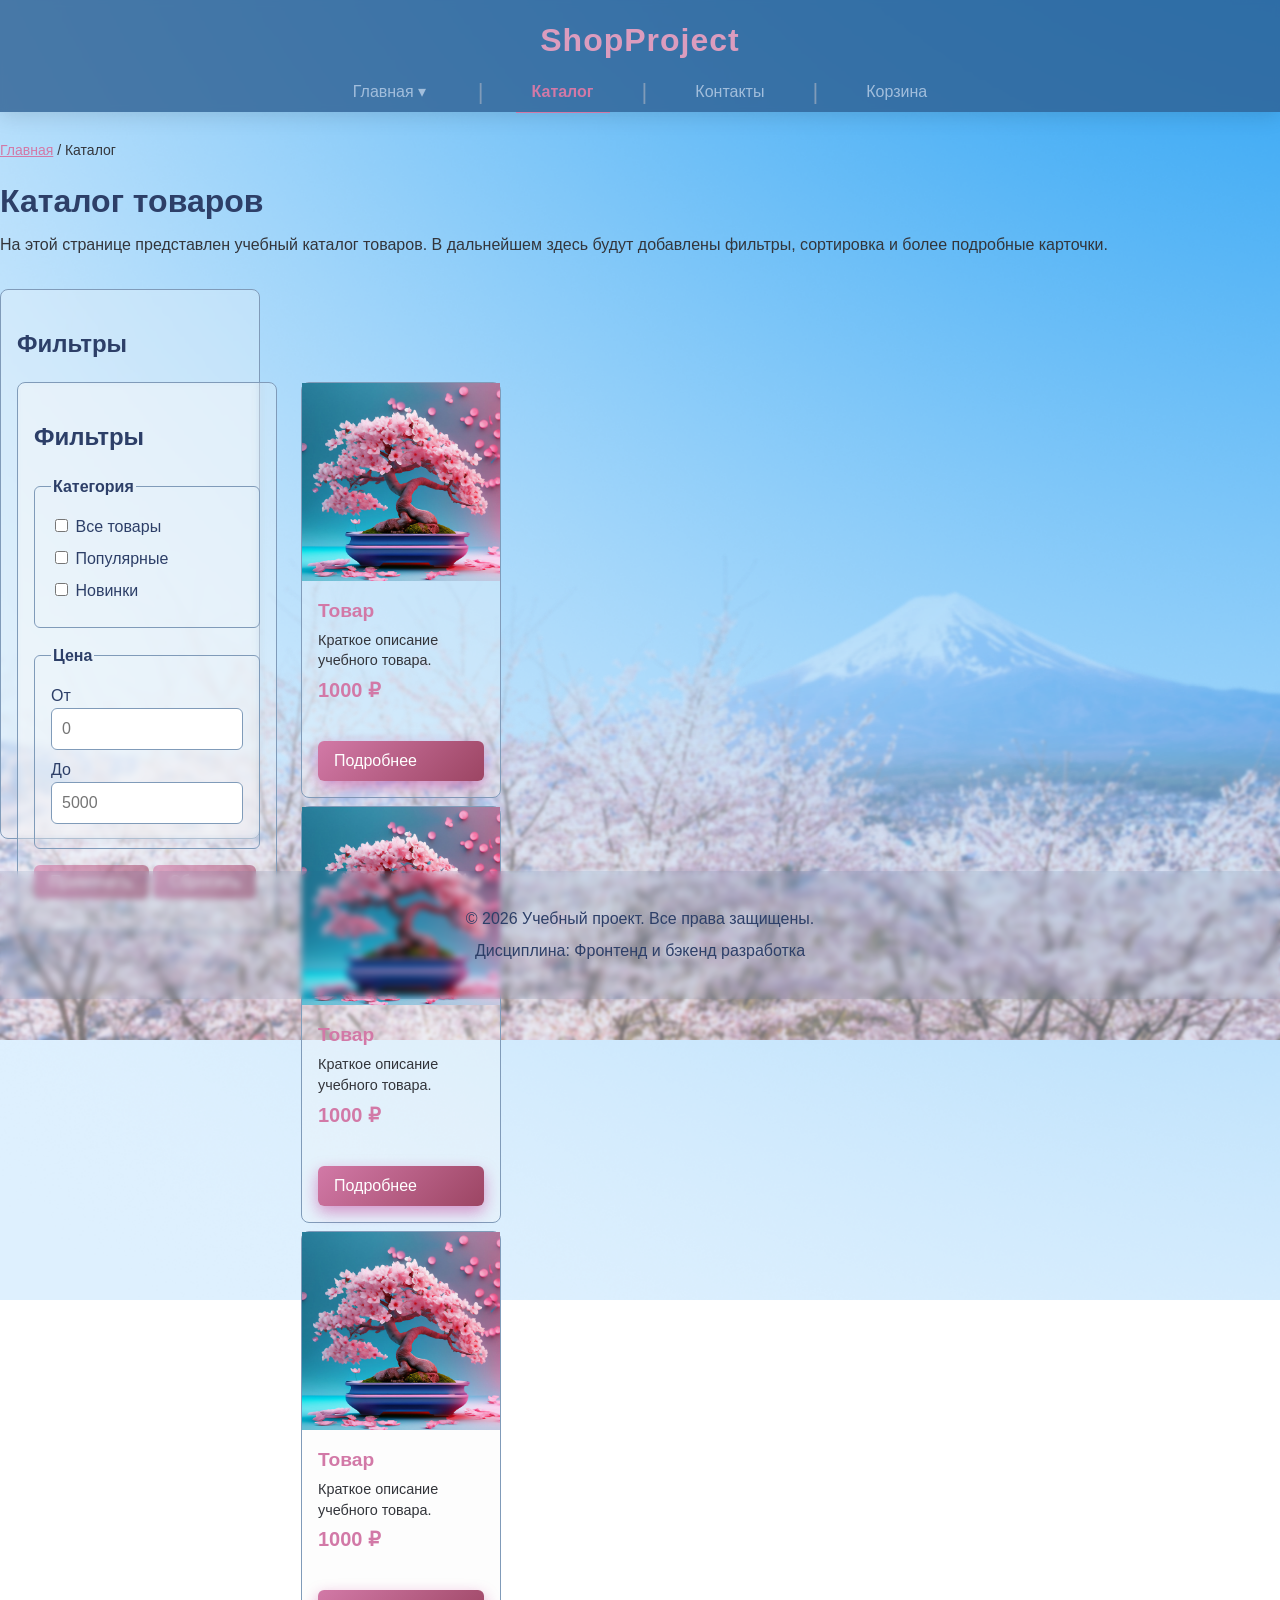
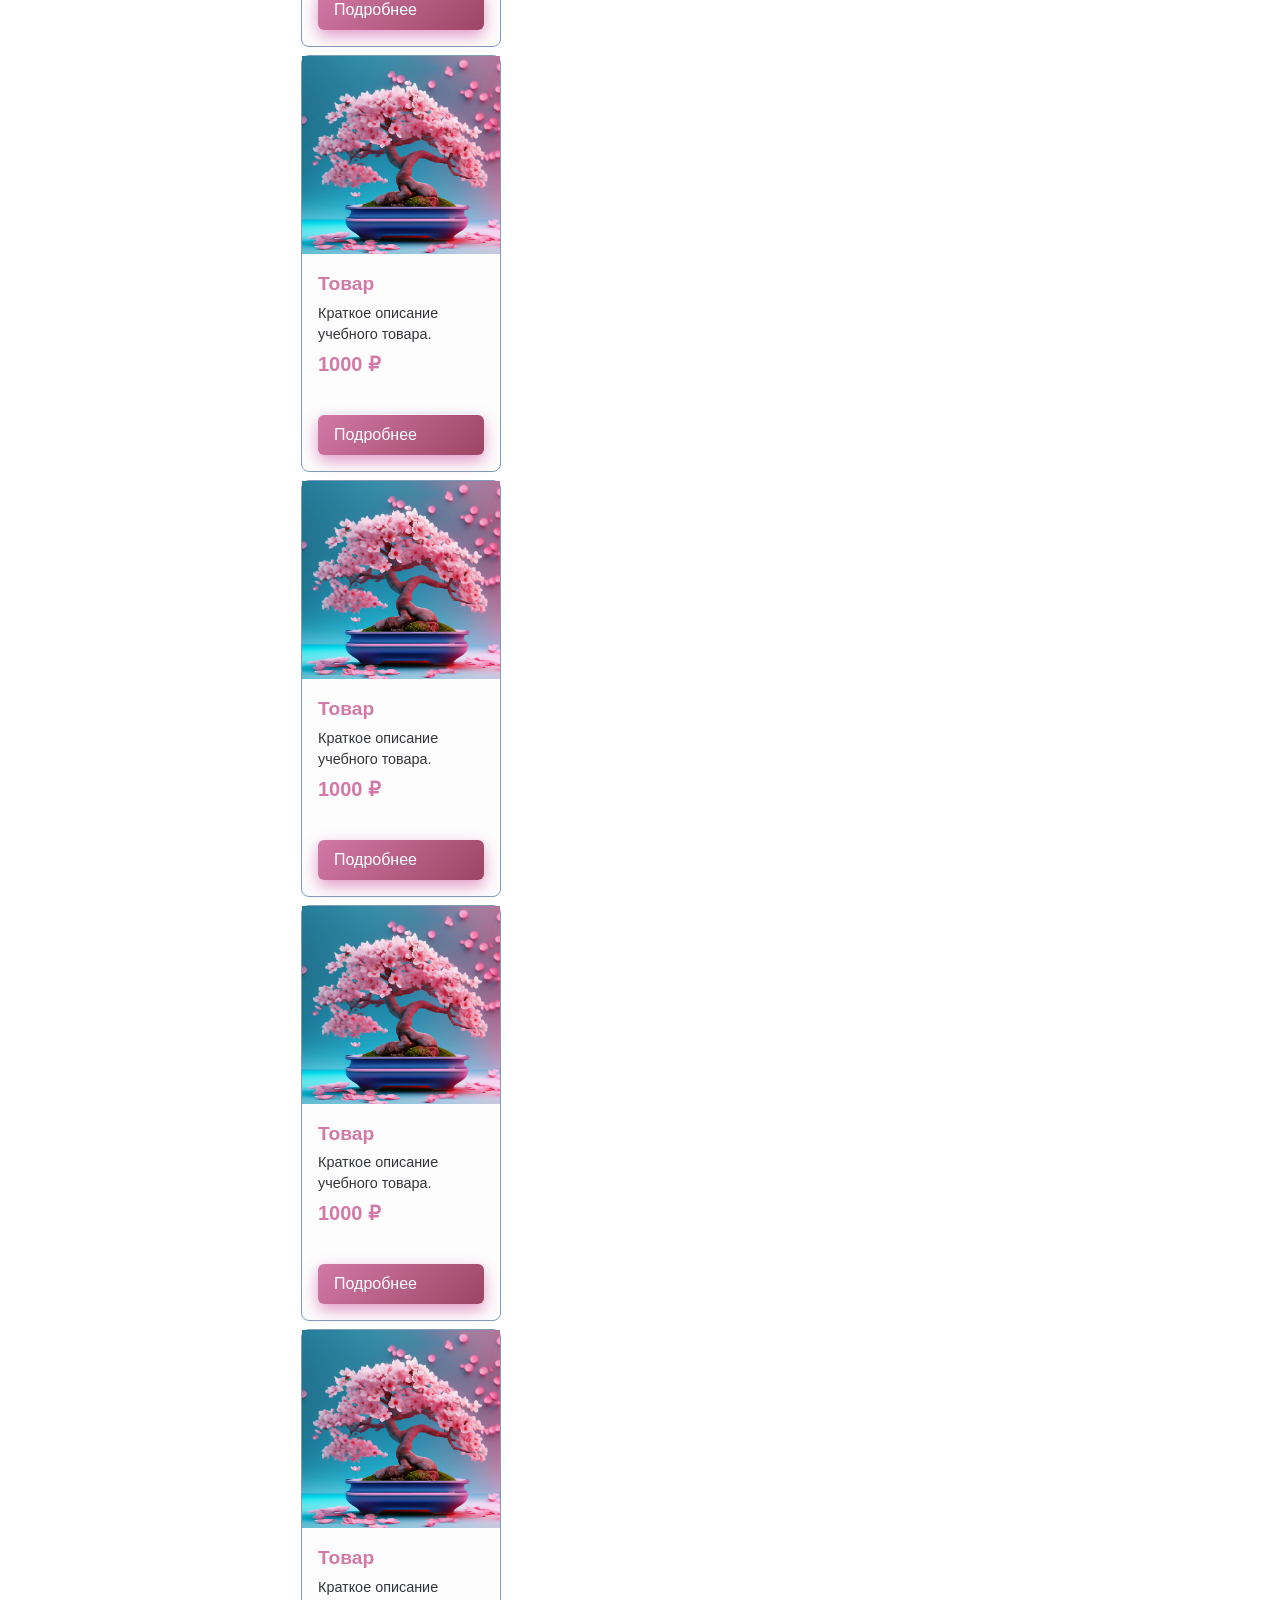
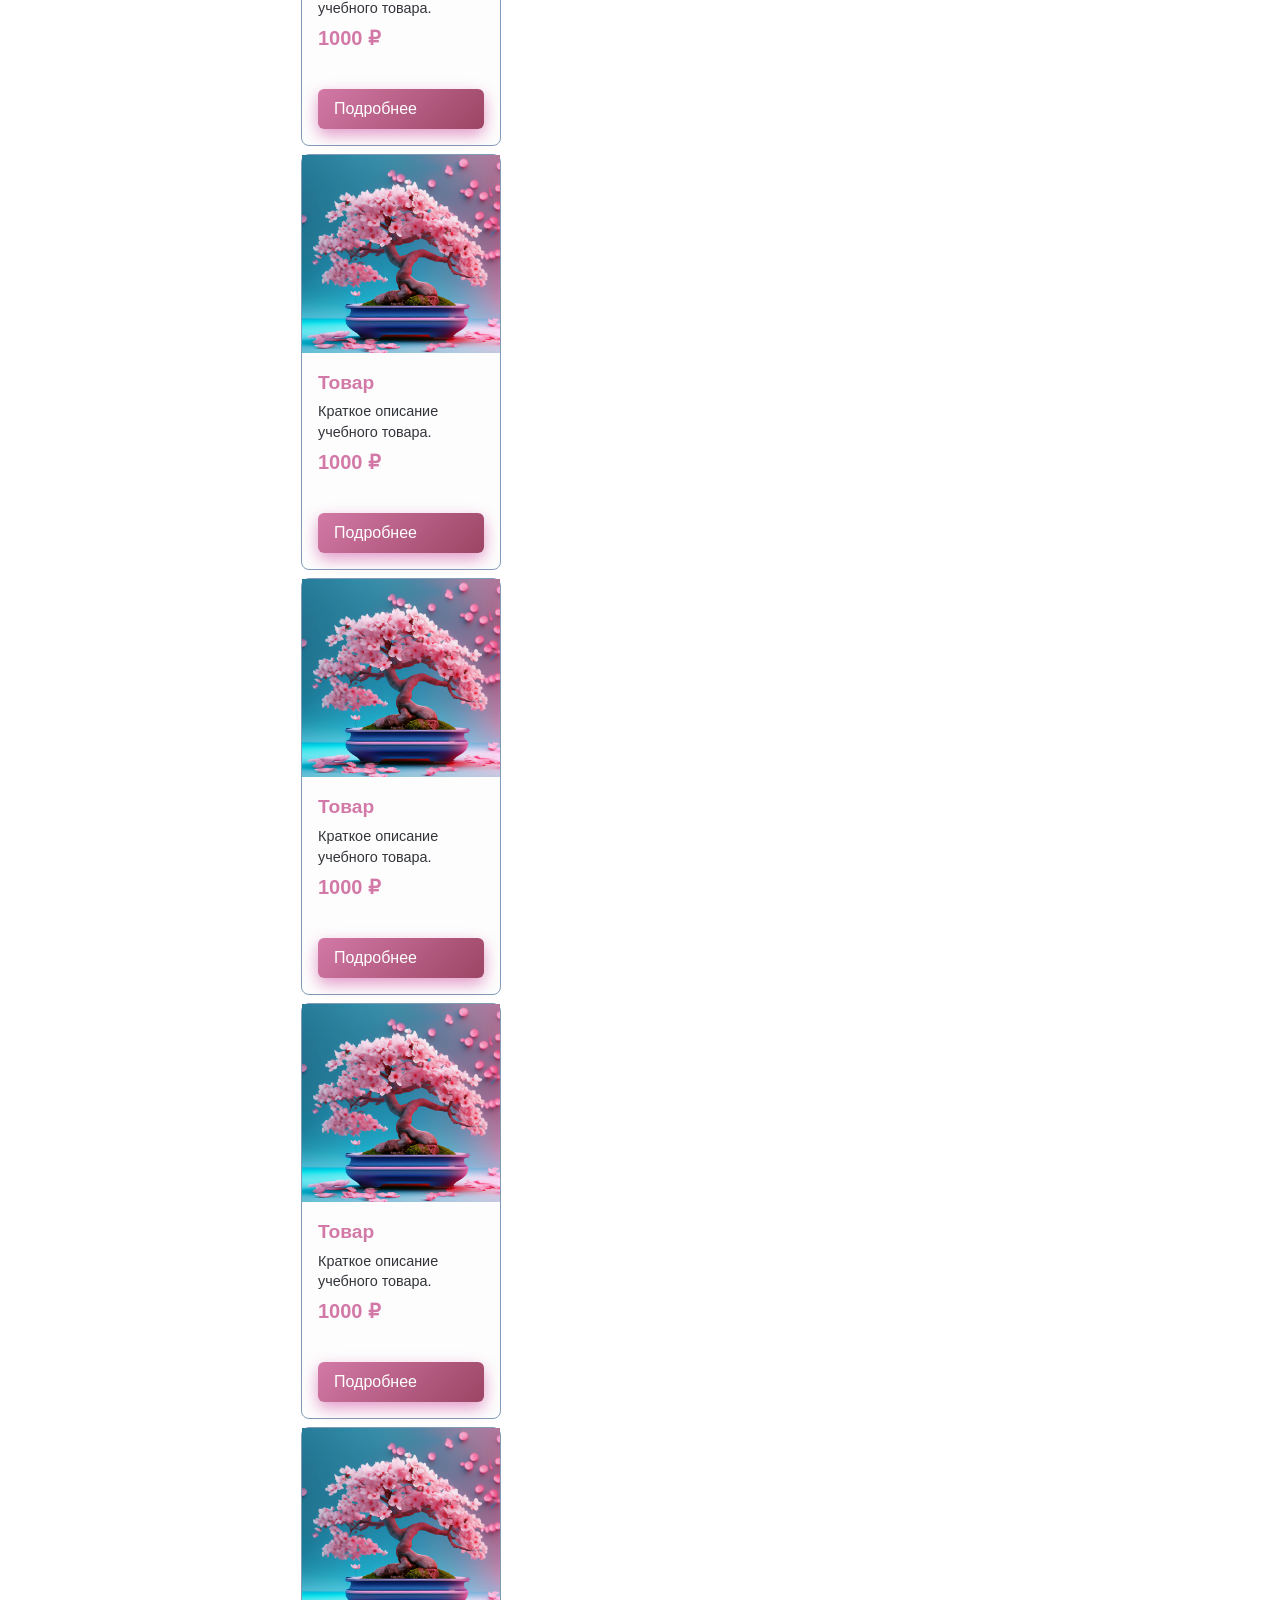
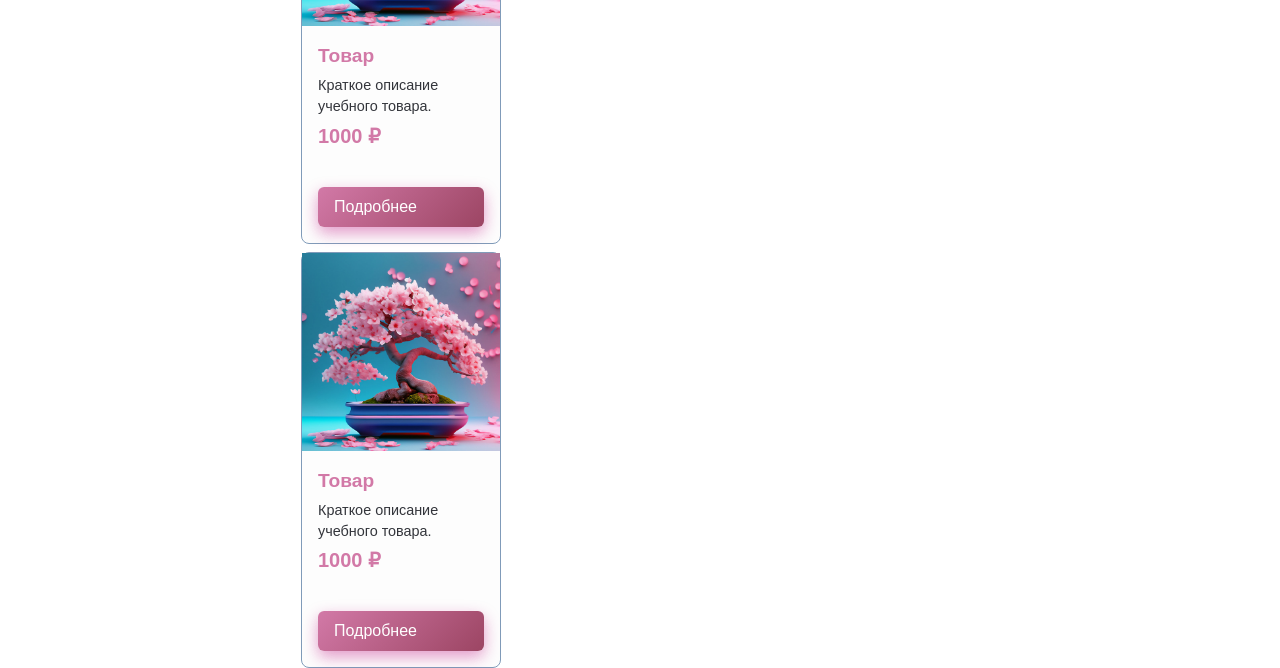
==== commit 35771658: "Merge branch 'main' into fix/kr1-final-check" ====
--- a/catalog.html
+++ b/catalog.html
@@ -58,6 +58,9 @@
         подробные карточки.
       </p>
     </section>
+    <section class="catalog-layout">
+      <aside class="catalog-filters">
+        <h2>Фильтры</h2>
 
     <section class="catalog-layout">
       <aside class="catalog-filters">
@@ -305,6 +308,7 @@
         </div>
       </section>
     </section>
+
   </main>
 
   <footer class="site-footer">
--- a/css/style.css
+++ b/css/style.css
@@ -653,4 +653,4 @@
   backdrop-filter: blur(3px);
   border-radius: 20px;
   padding: 20px;
-}+}
